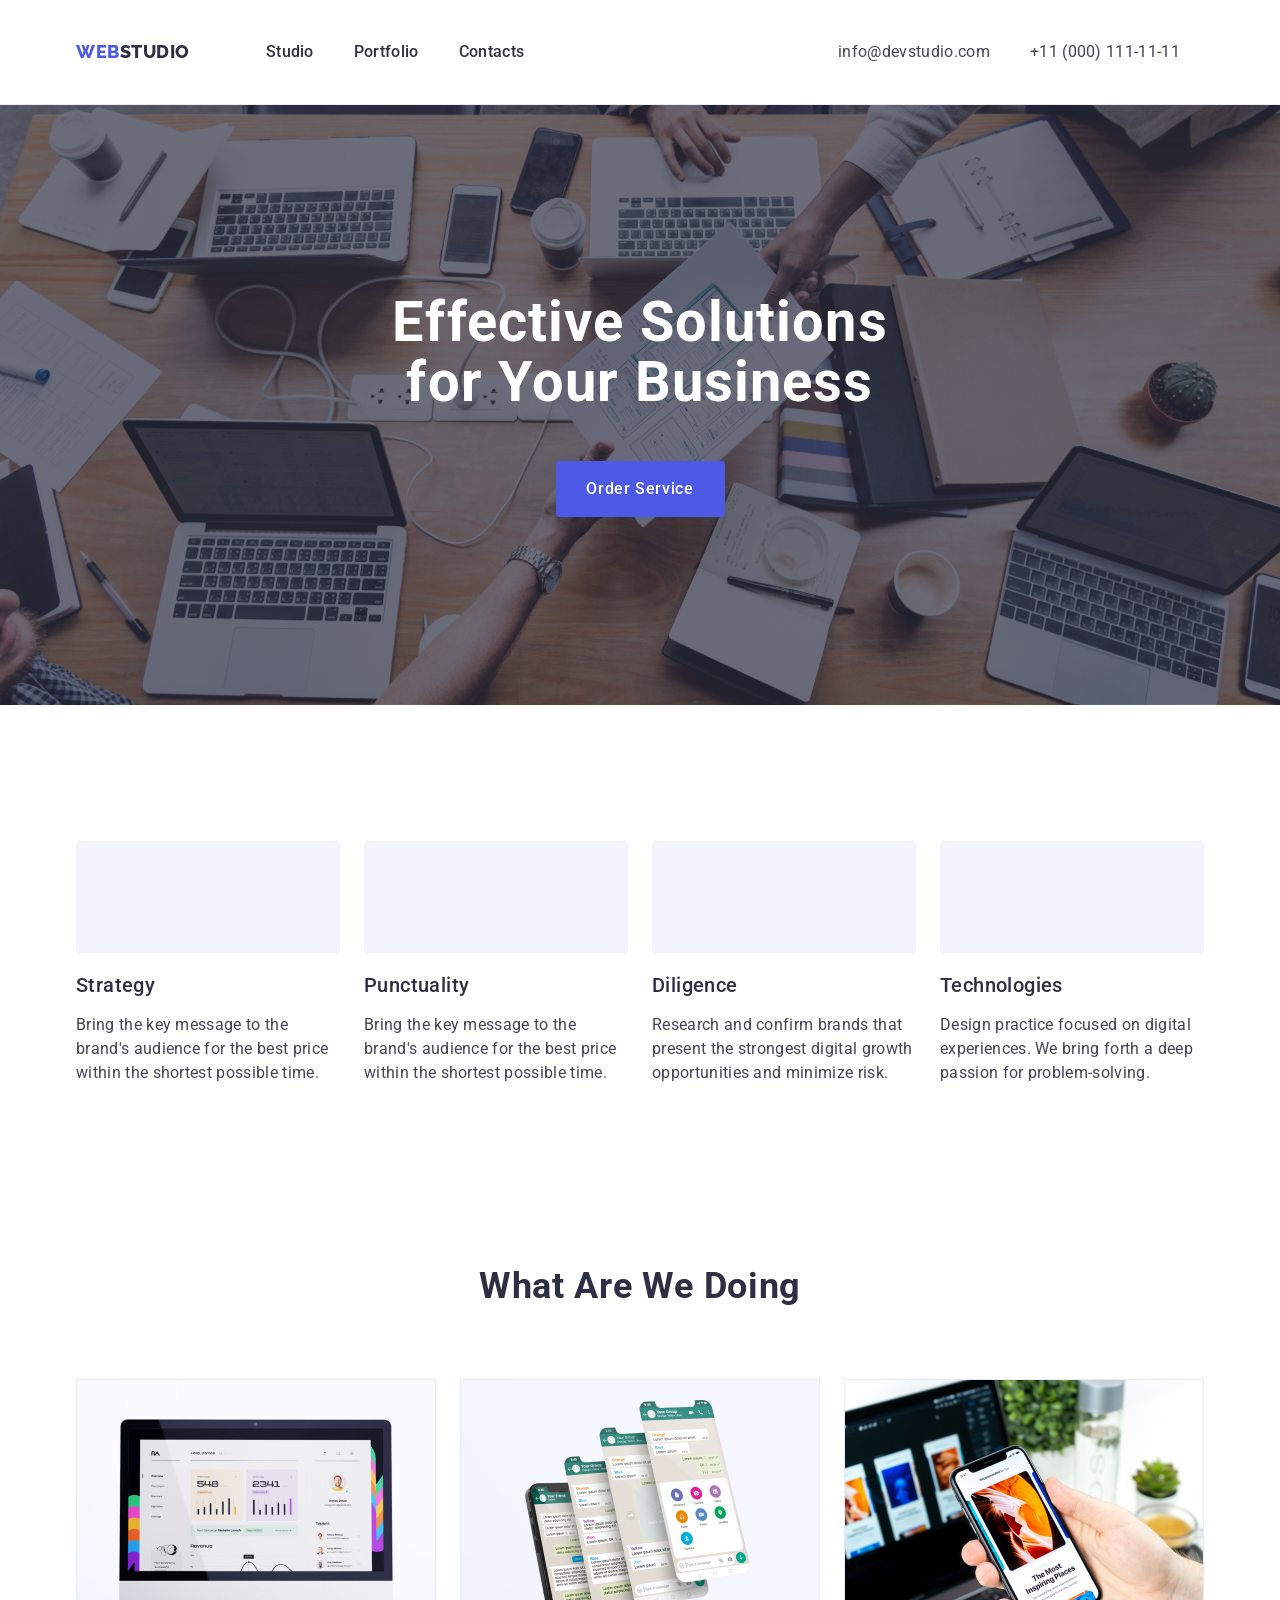
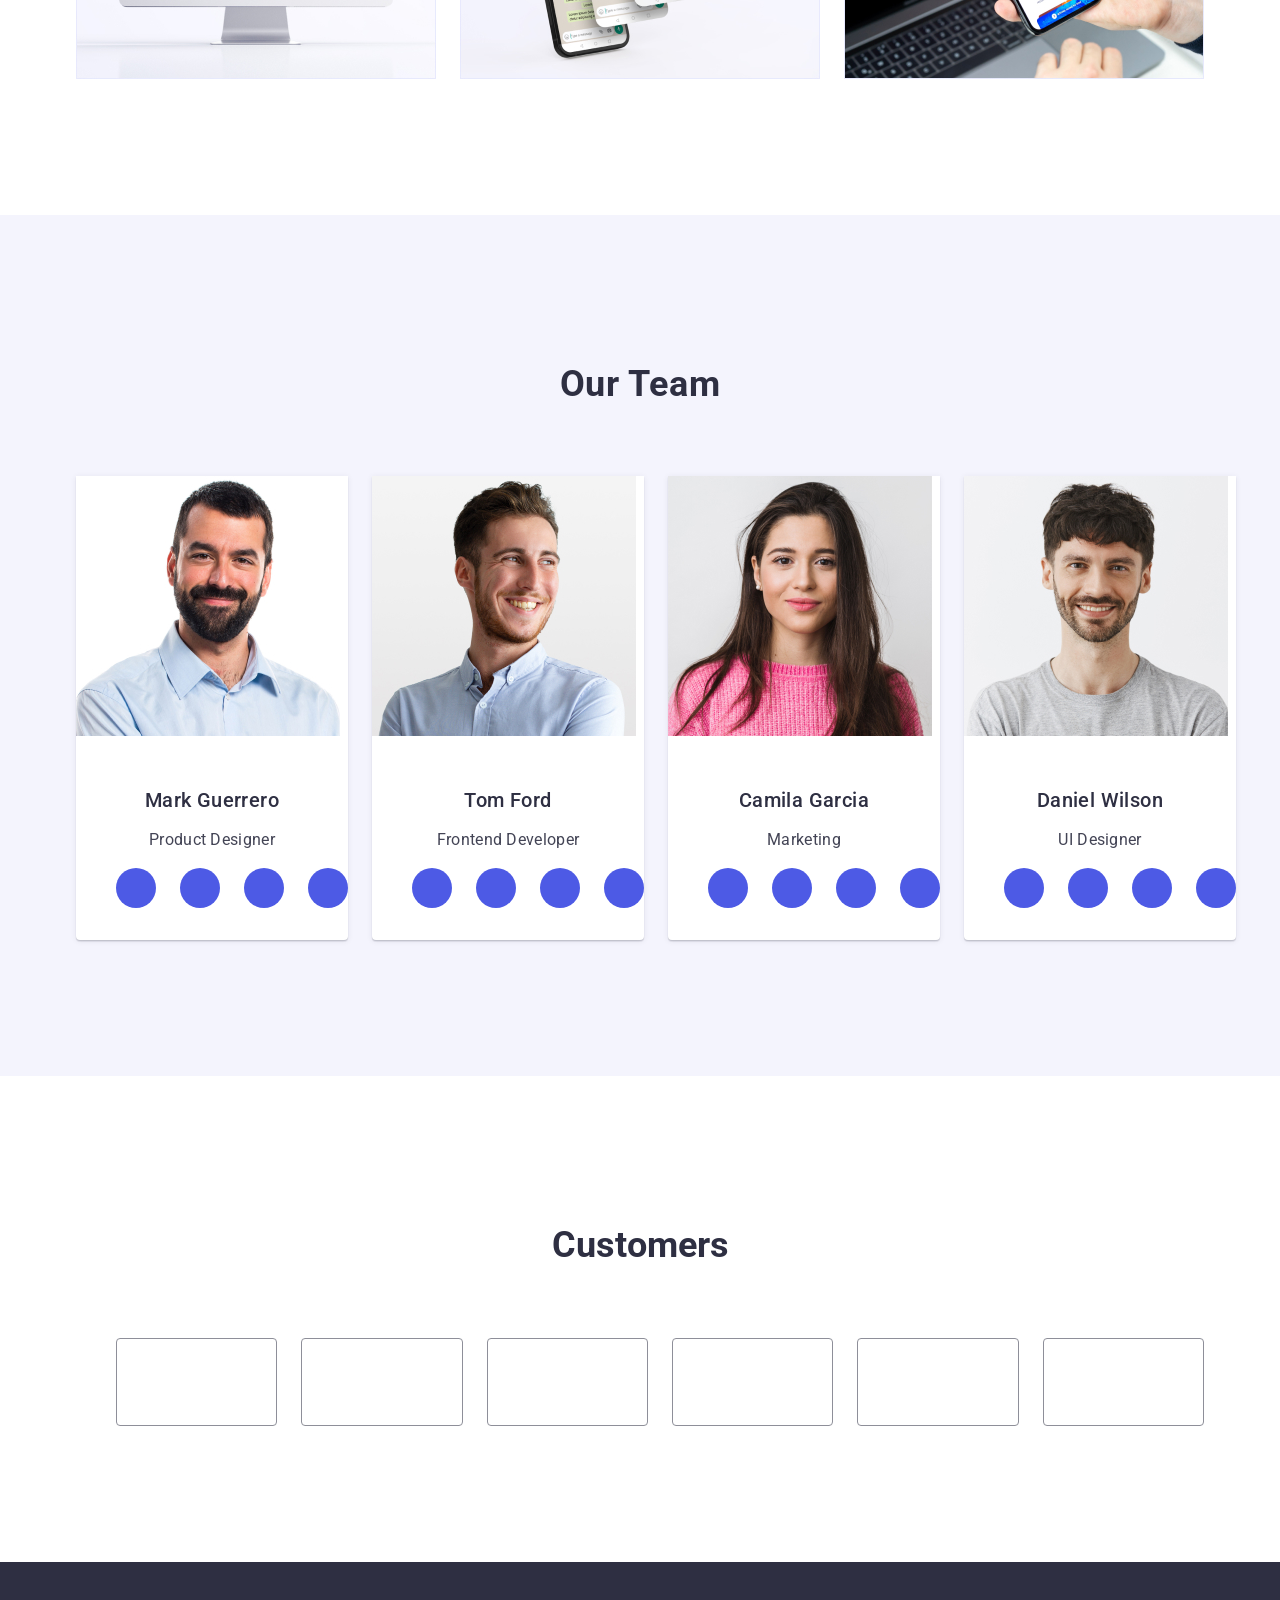
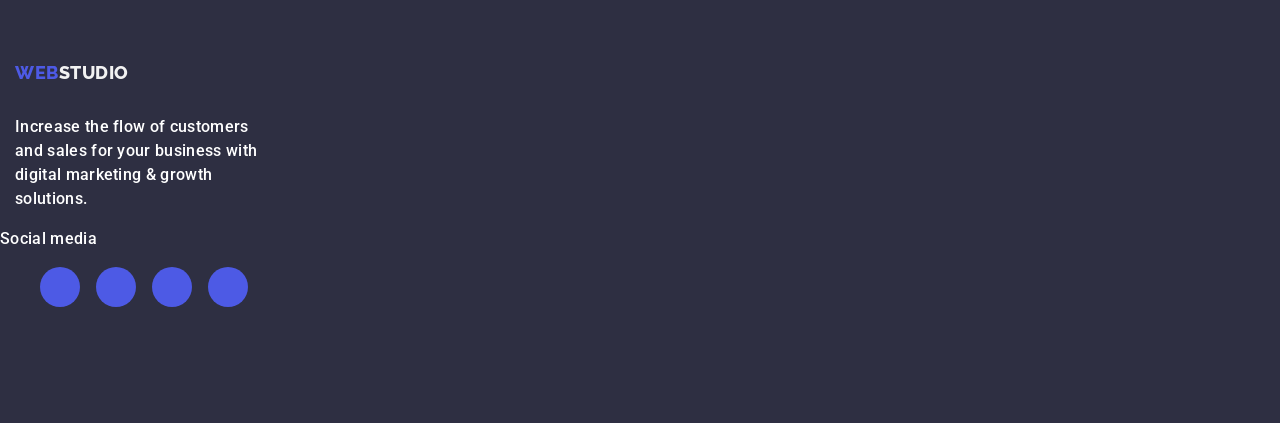
==== index.html @ 7fdd6995 "comit2" ====
<!DOCTYPE html>
<html lang="en">
  <head>
    <meta charset="UTF-8" />
    <meta name="viewport" content="width=device-width, initial-scale=1.0" />
    <link
      rel="stylesheet"
      href="https://cdnjs.cloudflare.com/ajax/libs/modern-normalize/2.0.0/modern-normalize.min.css"
      integrity="sha512-4xo8blKMVCiXpTaLzQSLSw3KFOVPWhm/TRtuPVc4WG6kUgjH6J03IBuG7JZPkcWMxJ5huwaBpOpnwYElP/m6wg=="
      crossorigin="anonymous"
      referrerpolicy="no-referrer"
    />
    <link rel="preconnect" href="https://fonts.googleapis.com" />
    <link rel="preconnect" href="https://fonts.gstatic.com" crossorigin />
    <link
      href="https://fonts.googleapis.com/css2?family=Raleway:wght@700&family=Roboto:wght@400;500;700;900&display=swap"
      rel="stylesheet"
    />
    <link rel="stylesheet" href="./css/styles.css" />
    <title>Studio</title>
  </head>
  <body>
    <header class="main-header">
      <div class="div-class container">
        <nav class="nav-nav">
          <a href="./index.html" class="logo link"
            >Web<span class="logo-span">Studio</span></a
          >
          <ul class="nav-bar list">
            <li><a href="./index.html" class="tab-bar link">Studio</a></li>
            <li>
              <a href="./portfolio.html" class="tab-bar link">Portfolio</a>
            </li>
            <li><a href="" class="tab-bar link">Contacts</a></li>
          </ul>
        </nav>
        <address class="address-bar">
          <ul class="list list-class">
            <li>
              <a href="mailto:info@devstudio.com" class="address-elm link"
                >info@devstudio.com</a
              >
            </li>
            <li>
              <a href="tel:+110001111111" class="address-elm link">
                +11 (000) 111-11-11</a
              >
            </li>
          </ul>
        </address>
      </div>
    </header>
    <main>
      <!-- Section-1 -->

      <section class="hero-section styling">
        <div class="container">
          <h1 class="hero-title">Effective Solutions for Your Business</h1>
          <button type="button" class="hero-button">Order Service</button>
        </div>
      </section>

      <!-- Section-2 -->

      <section class="how-to-do-it">
        <div class="container">
          <h2 class="visually-hidden">How we do it</h2>
          <ul class="list best-list">
            <li class="the-hop">
              <div class="icons">
                <svg width="64" height="64">
                  <use hrf="./images/icons.svg#antennalogo"></use>
                </svg>
              </div>
              <h3 class="joker joker-plus">Strategy</h3>
              <p class="the-joker">
                Bring the key message to the brand's audience for the best price
                within the shortest possible time.
              </p>
            </li>
            <li class="the-hop">
              <div class="icons">
                <svg width="64" height="64">
                  <use hrf="./images/icons.svg#clocklogo"></use>
                </svg>
              </div>
              <h3 class="joker joker-plus">Punctuality</h3>
              <p class="the-joker">
                Bring the key message to the brand's audience for the best price
                within the shortest possible time.
              </p>
            </li>
            <li class="the-hop">
              <div class="icons">
                <svg width="64" height="64">
                  <use hrf="./images/icons.svg#diagramlogo"></use>
                </svg>
              </div>
              <h3 class="joker joker-plus">Diligence</h3>
              <p class="the-joker">
                Research and confirm brands that present the strongest digital
                growth opportunities and minimize risk.
              </p>
            </li>
            <li class="the-hop">
              <div class="icons">
                <svg width="64" height="64">
                  <use hrf="./images/icons.svg#astronautlogo"></use>
                </svg>
              </div>
              <h3 class="joker joker-plus">Technologies</h3>
              <p class="the-joker">
                Design practice focused on digital experiences. We bring forth a
                deep passion for problem-solving.
              </p>
            </li>
          </ul>
        </div>
      </section>

      <!-- Section-3 -->

      <section class="what-we-do">
        <div class="container">
          <h2 class="team-and-job">What are we doing</h2>
          <ul class="list what-we-do-list">
            <li class="examples">
              <img src="./images/img1.jpg" alt="photo-desktop" width="360" />
            </li>
            <li class="examples">
              <img src="./images/img2.jpg" alt="phone-screens" width="360" />
            </li>
            <li class="examples">
              <img src="./images/img3.jpg" alt="lapton-and-phone" width="360" />
            </li>
          </ul>
        </div>
      </section>

      <!-- Section-4 -->

      <section class="our-team">
        <div class="container">
          <h2 class="team-and-job">Our Team</h2>
          <ul class="list our-team-list">
            <li class="employ-list">
              <img src="./images/photo1.jpg" alt="photo-employ" width="264" />
              <div class="about-employ">
                <h3 class="joker">Mark Guerrero</h3>
                <p class="the-joker plus">Product Designer</p>
                <ul class="media-employ">
                  <li class="list-team-svg">
                    <a class="link-media" href="">
                      <svg class="svg-media" width="16" height="16">
                        <use hrf="./images/icons.svg#logoinstagram"></use>
                      </svg>
                    </a>
                  </li>
                  <li class="list-team-svg">
                    <a class="link-media" href="">
                      <svg class="svg-media" width="16" height="16">
                        <use hrf="./images/icons.svg#logotwitter"></use>
                      </svg>
                    </a>
                  </li>
                  <li class="list-team-svg">
                    <a class="link-media" href="">
                      <svg class="svg-media" width="16" height="16">
                        <use hrf="./images/icons.svg#logofacebook"></use>
                      </svg>
                    </a>
                  </li>
                  <li class="list-team-svg">
                    <a class="link-media" href="">
                      <svg class="svg-media" width="16" height="16">
                        <use hrf="./images/icons.svg#logolinkedin"></use>
                      </svg>
                    </a>
                  </li>
                </ul>
              </div>
            </li>
            <li class="employ-list">
              <img src="./images/photo2.jpg" alt="" />
              <div class="about-employ">
                <h3 class="joker">Tom Ford</h3>
                <p class="the-joker plus">Frontend Developer</p>
                <ul class="media-employ">
                  <li class="list-team-svg">
                    <a class="link-media" href="">
                      <svg width="16px" height="16px">
                        <use hrf="./images/icons.svg#logoinstagram"></use>
                      </svg>
                    </a>
                  </li>
                  <li class="list-team-svg">
                    <a class="link-media" href="">
                      <svg width="16px" height="16px">
                        <use hrf="./images/icons.svg#logotwitter"></use>
                      </svg>
                    </a>
                  </li>
                  <li class="list-team-svg">
                    <a class="link-media" href="">
                      <svg width="16px" height="16px">
                        <use hrf="./images/icons.svg#logofacebook"></use>
                      </svg>
                    </a>
                  </li>
                  <li class="list-team-svg">
                    <a class="link-media" href="">
                      <svg width="16px" height="16px">
                        <use hrf="./images/icons.svg#logolinkedin"></use>
                      </svg>
                    </a>
                  </li>
                </ul>
              </div>
            </li>
            <li class="employ-list">
              <img src="./images/photo3.jpg" alt="" />
              <div class="about-employ">
                <h3 class="joker">Camila Garcia</h3>
                <p class="the-joker plus">Marketing</p>
                <ul class="media-employ">
                  <li class="list-team-svg">
                    <a class="link-media" href="">
                      <svg width="16px" height="16px">
                        <use hrf="./images/icons.svg#logoinstagram"></use>
                      </svg>
                    </a>
                  </li>
                  <li class="list-team-svg">
                    <a class="link-media" href="">
                      <svg width="16px" height="16px">
                        <use hrf="./images/icons.svg#logotwitter"></use>
                      </svg>
                    </a>
                  </li>
                  <li class="list-team-svg">
                    <a class="link-media" href="">
                      <svg width="16px" height="16px">
                        <use hrf="./images/icons.svg#logofacebook"></use>
                      </svg>
                    </a>
                  </li>
                  <li class="list-team-svg">
                    <a class="link-media" href="">
                      <svg width="16px" height="16px">
                        <use hrf="./images/icons.svg#logolinkedin"></use>
                      </svg>
                    </a>
                  </li>
                </ul>
              </div>
            </li>
            <li class="employ-list">
              <img src="./images/photo4.jpg" alt="" />
              <div class="about-employ">
                <h3 class="joker">Daniel Wilson</h3>
                <p class="the-joker plus">UI Designer</p>
                <ul class="media-employ">
                  <li class="list-team-svg">
                    <a class="link-media" href="">
                      <svg width="16px" height="16px">
                        <use hrf="./images/icons.svg#logoinstagram"></use>
                      </svg>
                    </a>
                  </li>
                  <li class="list-team-svg">
                    <a class="link-media" href="">
                      <svg width="16px" height="16px">
                        <use hrf="./images/icons.svg#logotwitter"></use>
                      </svg>
                    </a>
                  </li>
                  <li class="list-team-svg">
                    <a class="link-media" href="">
                      <svg width="16px" height="16px">
                        <use hrf="./images/icons.svg#logofacebook"></use>
                      </svg>
                    </a>
                  </li>
                  <li class="list-team-svg">
                    <a class="link-media" href="">
                      <svg width="16px" height="16px">
                        <use hrf="./images/icons.svg#logolinkedin"></use>
                      </svg>
                    </a>
                  </li>
                </ul>
              </div>
            </li>
          </ul>
        </div>
      </section>
    </main>

    <!-- Section-5 -->

    <section class="customers">
      <div class="container custom-divv">
        <h2 class="customers-title">Customers</h2>
        <ul class="list-of-media-channels">
          <li class="list-of-six">
            <a class="the-six-elm" href="">
              <svg class="svg-of-the-six" width="104" height="56">
                <use hrf="./images/icons.svg#logocompany1"></use>
              </svg>
            </a>
          </li>
          <li class="list-of-six">
            <a class="the-six-elm" href="">
              <svg class="svg-of-the-six" width="104" height="56">
                <use hrf="./images/icons.svg#logocompany2"></use>
              </svg>
            </a>
          </li>
          <li class="list-of-six">
            <a class="the-six-elm" href="">
              <svg class="svg-of-the-six" width="104" height="56">
                <use hrf="./images/icons.svg#logocompany3"></use>
              </svg>
            </a>
          </li>
          <li class="list-of-six">
            <a class="the-six-elm" href="">
              <svg class="svg-of-the-six" width="104" height="56">
                <use hrf="./images/icons.svg#grouplogo"></use>
              </svg>
            </a>
          </li>
          <li class="list-of-six">
            <a class="the-six-elm" href="">
              <svg class="svg-of-the-six" width="104" height="56">
                <use hrf="./images/icons.svg#logocompany5"></use>
              </svg>
            </a>
          </li>
          <li class="list-of-six">
            <a class="the-six-elm" href="">
              <svg class="svg-of-the-six" width="104" height="56">
                <use hrf="./images/icons.svg#logocompany6"></use>
              </svg>
            </a>
          </li>
        </ul>
      </div>
    </section>
    <!-- Footer -->

    <footer class="big-toe">
      <div class="footer-div">
        <div class="container second-footer-class">
          <a href="./index.html" class="logo link loggos-f"
            >Web<span class="span-logo">Studio</span></a
          >
          <p class="p-footer">
            Increase the flow of customers and sales for your business with
            digital marketing & growth solutions.
          </p>
        </div>
        <div>
          <p class="p-footer">Social media</p>
          <ul class="list-of-media-footer">
            <li class="list-of-four">
              <a class="the-four-elm" href="">
                <svg class="svg-of-the-four" width="24" weight="24">
                  <use hrf="./images/icons.svg#logoinstagram"></use>
                </svg>
              </a>
            </li>
            <li class="list-of-four">
              <a class="the-four-elm" href="">
                <svg class="svg-of-the-four" width="24" weight="24">
                  <use hrf="./images/icons.svg#logotwitter"></use>
                </svg>
              </a>
            </li>
            <li class="list-of-four">
              <a class="the-four-elm" href="">
                <svg class="svg-of-the-four" width="24" weight="24">
                  <use hrf="./images/icons.svg#logofacebook"></use>
                </svg>
              </a>
            </li>
            <li class="list-of-four">
              <a class="the-four-elm" href="">
                <svg class="svg-of-the-four" width="24" weight="24">
                  <use hrf="./images/icons.svg#logolinkedin"></use>
                </svg>
              </a>
            </li>
          </ul>
        </div>
      </div>
    </footer>
  </body>
</html>
---- css/styles.css ----
/* Header */

.main-header {
  border-bottom: 1px solid #e7e9fc;
  box-shadow: 0px 2px 1px rgba(46, 47, 66, 0.08),
    0px 1px 1px rgba(46, 47, 66, 0.16), 0px 1px 6px rgba(46, 47, 66, 0.08);
}
.div-class {
  display: flex;
  justify-content: space-between;
}
.container {
  width: 1158px;
  margin: 0 auto;
  padding: 0 15px;
}
.nav-nav {
  display: flex;
  align-items: center;
}

.logo {
  font-family: "raleway", sans-serif;
  font-weight: 800;
  font-size: 18px;
  line-height: 1.17;
  letter-spacing: 0.03em;
  text-transform: uppercase;
  color: #4d5ae5;
  margin-right: 76px;
}
.link {
  text-decoration: none;
}
/* .loggos {
  margin-right: 76px;
} */
.link:hover,
.link:focus {
  color: #404bbf;
}
.logo-span {
  color: #2e2f42;
}
.list {
  list-style: none;
  padding: 0;
}
.nav-bar {
  list-style: none;
  display: flex;
  gap: 40px;
}
.tab-bar {
  font-weight: 500;
  font-size: 16px;
  line-height: 1.5;
  letter-spacing: 0.02em;
  color: #2e2f42;
  padding: 24px 0;
}
.address-bar {
  font-style: normal;
  list-style-type: none;
  display: flex;
  align-items: center;
  gap: 40;
}
.list-class {
  display: flex;
  gap: 40px;
  padding: 24px;
}
.address-elm {
  font-weight: 400;
  font-size: 16px;
  line-height: 1.5;
  letter-spacing: 0.02em;
  color: #434455;
  text-decoration: none;
}

/* Body */

body {
  font-family: "Roboto", sans-serif;
  color: #434455;
}

/* Section-1 ( Hero section ) */

.hero-section {
  padding: 188px 0;
}
.styling {
  background-image: linear-gradient(
      rgba(46, 47, 66, 0.7),
      rgba(46, 47, 66, 0.7)
    ),
    url(../images/people-office.jpg);
  max-width: 1440px;
  background-repeat: no-repeat;
  background-position: center;
  background-size: cover;
}
.hero-title {
  margin: 0 auto;
  font-size: 56px;
  line-height: 1.07;
  text-align: center;
  letter-spacing: 0.02em;
  color: #ffffff;
  max-width: 496px;
}
.hero-button {
  margin: 0 auto;
  background-color: #4d5ae5;
  font-family: "Roboto", sans-serif;
  font-weight: 500;
  font-size: 16px;
  line-height: 1.5;
  letter-spacing: 0.04em;
  color: #ffffff;
  cursor: pointer;
  display: block;
  min-width: 169px;
  height: 56px;
  border: none;
  background-color: #4d5ae5;
  border-radius: 4px;
  cursor: pointer;
  margin-top: 48px;
}
.hero-button:hover,
.hero-button:focus {
  color: #404bbf;
}

/* Section-2 ( How we do it ) */

.how-to-do-it {
  padding: 120px 0;
}

.visually-hidden {
  position: absolute;
  width: 1px;
  height: 1px;
  margin: -1px;
  border: 0;
  padding: 0;
  white-space: nowrap;
  clip-path: inset(100%);
  clip: rect(0 0 0 0);
  overflow: hidden;
}
.best-list {
  display: flex;
  gap: 24px;
}
.the-hop {
  width: 100%;
  min-width: 264px;
}
.icons {
  display: flex;
  align-items: center;
  justify-content: center;
  height: 112px;
  background-color: #f4f4fd;
  border-radius: 4px;
  margin-bottom: 8px;
}
/* .list-svg {
  width: 64px;
  height: 64px;
} */
.joker {
  font-weight: 500;
  font-size: 20px;
  line-height: 1.2;
  letter-spacing: 0.02em;
  color: #2e2f42;
  margin-bottom: 8px;
  background-color: #ffffffff;
  text-align: center;
  margin-bottom: 8px;
}
.joker-plus {
  width: calc((100% - 72px) / 4);
}
.the-joker {
  font-size: 16px;
  line-height: 1.5;
  letter-spacing: 0.02em;
  color: #434455;
}

/* Section-3 (What we do) */

.what-we-do {
  padding-bottom: 120px;
}
.what-we-do-list {
  display: flex;
  gap: 24px;
}
.team-and-job {
  font-size: 36px;
  line-height: 1.11;
  text-align: center;
  letter-spacing: 0.02em;
  text-transform: capitalize;
  color: #2e2f42;
  margin-bottom: 72px;
}
.examples {
  flex-basis: calc((100% - 48px) / 3);
}

/* Section-4 (Our team ) */

.our-team {
  background-color: #f4f4fd;
  padding: 120px 0;
}
.our-team-list {
  display: flex;
  gap: 24px;
}
.employ-list {
  flex-basis: calc((100% - 3 * 24px) / 4);
  border-radius: 0px 0px 4px 4px;
  background: var(--WHITE, #fff);
  box-shadow: 0px 2px 1px 0px rgba(46, 47, 66, 0.08),
    0px 1px 1px 0px rgba(46, 47, 66, 0.16),
    0px 1px 6px 0px rgba(46, 47, 66, 0.08);
}
.about-employ {
  padding: 32px 0;
}
.plus {
  text-align: center;
}
.media-employ {
  display: flex;
  gap: 24px;
  list-style: none;
  justify-content: center;
}
.list-team-svg {
  width: 40px;
  height: 40px;
}
.link-media {
  width: 100%;
  height: 100%;
  background-color: #4d5ae5;
  border-radius: 50%;
  display: flex;
  align-items: center;
  justify-content: center;
}
.link-media:hover,
.link-media:focus {
  background-color: #404bbf;
}
.svg-media {
  fill: #f4f4fd;
}

/* Section-5 */

.customers {
  padding: 120px 0;
}
.customers-title {
  font-family: "Roboto", sans-serif;
  font-size: 36px;
  line-height: 1.11;
  color: #2e2f42;
  margin-bottom: 72px;
  text-align: center;
}
.list-of-media-channels {
  display: flex;
  gap: 24px;
  list-style: none;
}
.list-of-six {
  width: calc((100% - 120px) / 6);
  height: 88px;
}
.the-six-elm {
  width: 100%;
  height: 100%;
  border: 1px solid #8e8f99;
  border-radius: 4px;
  display: flex;
  align-items: center;
  justify-content: center;
  color: #8e8f99;
}
.the-six-elm:hover,
.the-six-elm:focus {
  border-color: #404bbf;
  color: #404bbf;
}
.svg-of-the-six {
  fill: currentColor;
}
/* Footer */

.big-toe {
  background-color: #2e2f42;
  margin: 0 auto;
  padding: 100px 0;
  display: flex;
}
.footer-div {
  align-items: baseline;
}
.second-footer-class {
  margin-right: 120px;
}
.loggos-f {
  display: inline-block;
  margin-bottom: 16px;
}
.span-logo {
  color: #f4f4f4fd;
}
.p-footer {
  font-weight: 500;
  font-size: 16px;
  line-height: 1.5;
  letter-spacing: 0.02em;
  color: #ffffffff;
  margin-bottom: 16px;
  letter-spacing: 0.02em;
  max-width: 264px;
}
.list-of-media-footer {
  display: flex;
  gap: 16px;
  list-style: none;
}
.list-of-four {
  width: 40px;
  height: 40px;
}
.the-four-elm {
  width: 100%;
  height: 100%;
  background-color: #4d5ae5;
  border-radius: 50%;
  display: flex;
  align-items: center;
  justify-content: center;
}
.the-four-elm:hover,
.the-four-elm:focus {
  background-color: #31d0aa;
}
.svg-of-the-four {
  fill: #f4f4f4fd;
}
/* Portfolio */

img {
  display: block;
}
.porto-section {
  padding: 96px 0 120px 0;
}
.porto-list {
  display: flex;
  padding: 0;
  justify-content: center;
  gap: 24px;
  margin-bottom: 72px;
}
.push-me {
  font-family: "Roboto", sans-serif;
  font-weight: 500;
  font-size: 16px;
  line-height: 1.5;
  letter-spacing: 0.04em;
  color: #4d5ae5;
  background-color: #f4f4fd;
  padding: 12px 24px;
  border: 1px solid #e7e9fc;
  border-radius: 4px;
}
.push-me:hover,
.push-me:focus {
  color: #ffffffff;
  background-color: #404bbf;
  cursor: pointer;
  border: 1px solid transparent;
  box-shadow: 0px 3px 1px rgba(0, 0, 0, 0.1), 0px 2px 1px rgba(0, 0, 0, 0.08),
    0px 2px 2px rgba(0, 0, 0, 0.12);
}
.big-list {
  display: flex;
  padding: 0;
  flex-wrap: wrap;
  column-gap: 24px;
  row-gap: 48px;
}
.big-li {
  width: calc((100% - 48px) / 3);
}
.link-porto {
  display: block;
}
.link-porto:hover,
.link-porto:focus {
  box-shadow: 0px 1px 6px rgba(46, 47, 66, 0.08),
    0px 1px 1px rgba(46, 47, 66, 0.16), 0px 2px 1px rgba(46, 47, 66, 0.08);
}
.about-link {
  padding: 32px 16px;
  border: 1px solid #e7e9fc;
  border-top: 0;
  margin-bottom: 8px;
}
.photo-line {
  font-weight: 500;
  font-size: 20px;
  line-height: 1.2;
  letter-spacing: 0.02em;
  color: #2e2f42;
  margin-bottom: 8px;
}
.p-line {
  font-size: 16px;
  line-height: 1.5;
  letter-spacing: 0.02em;
  color: #434455;
}
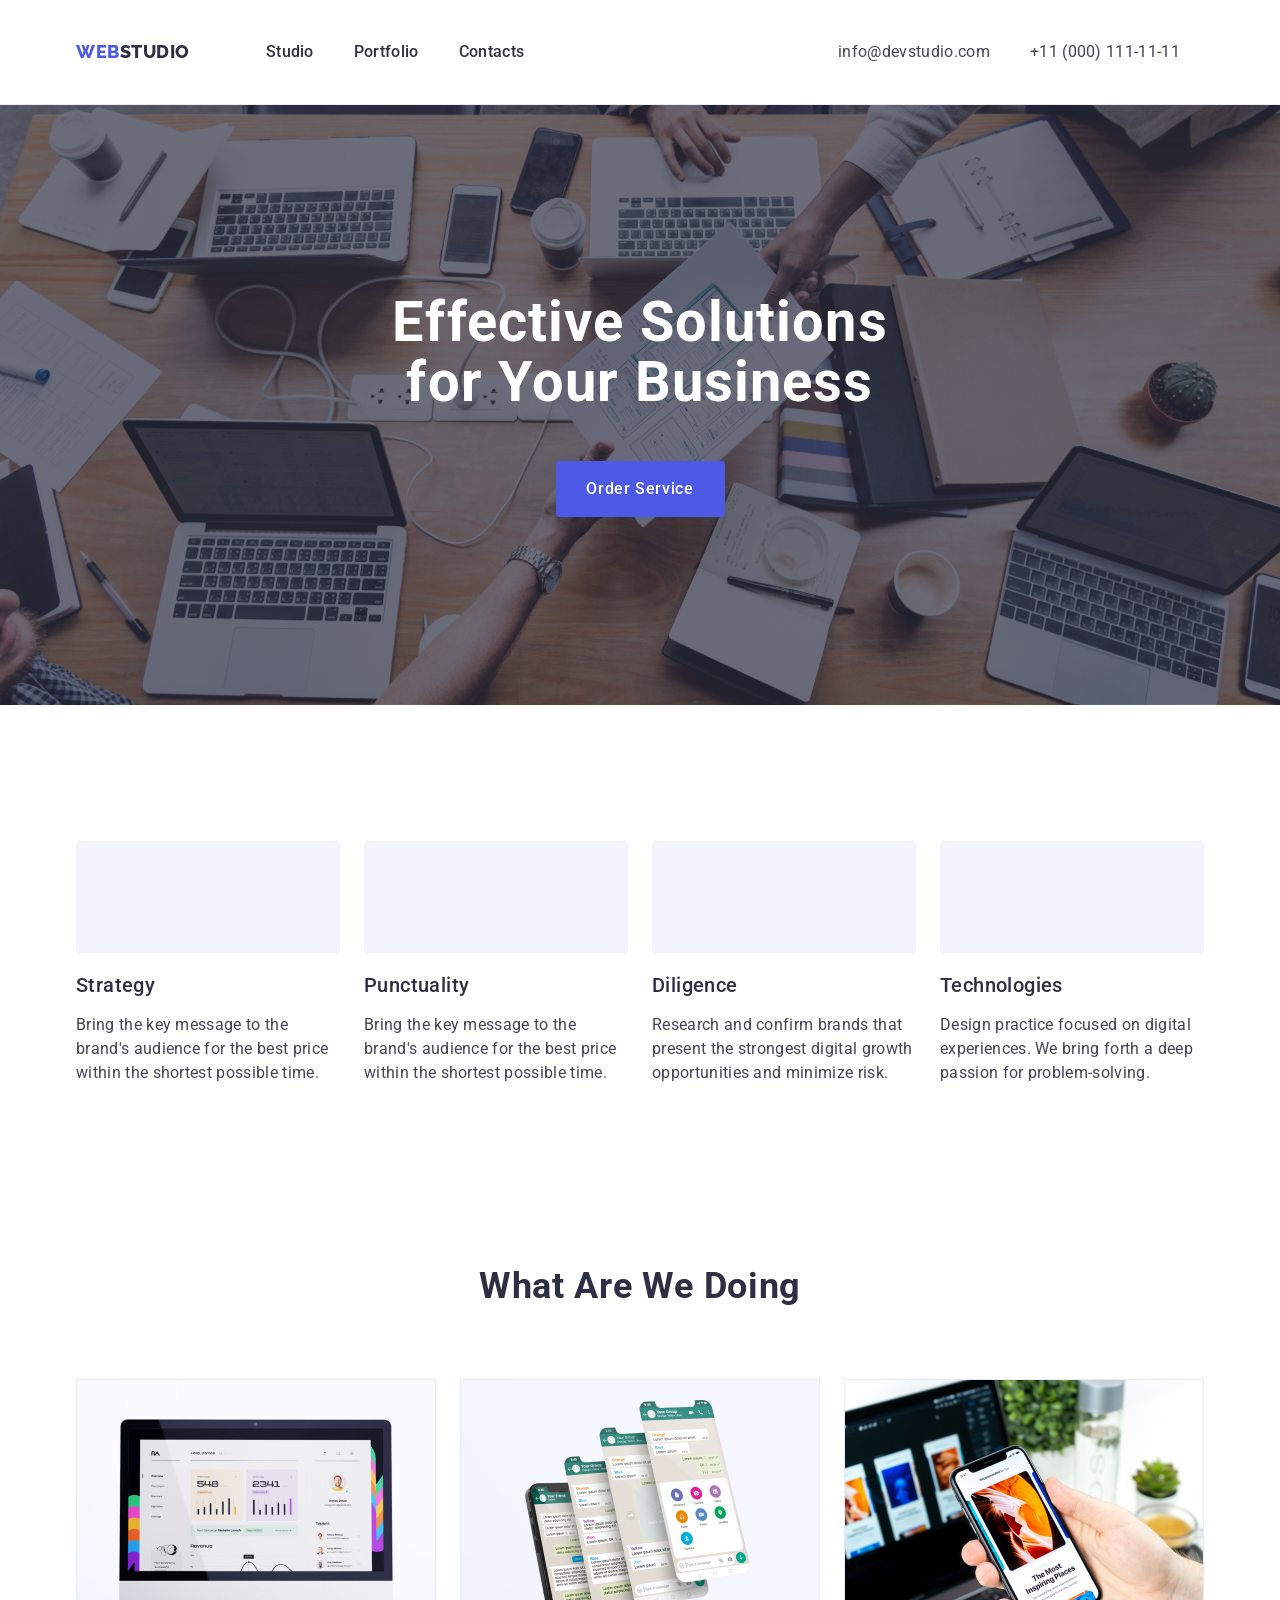
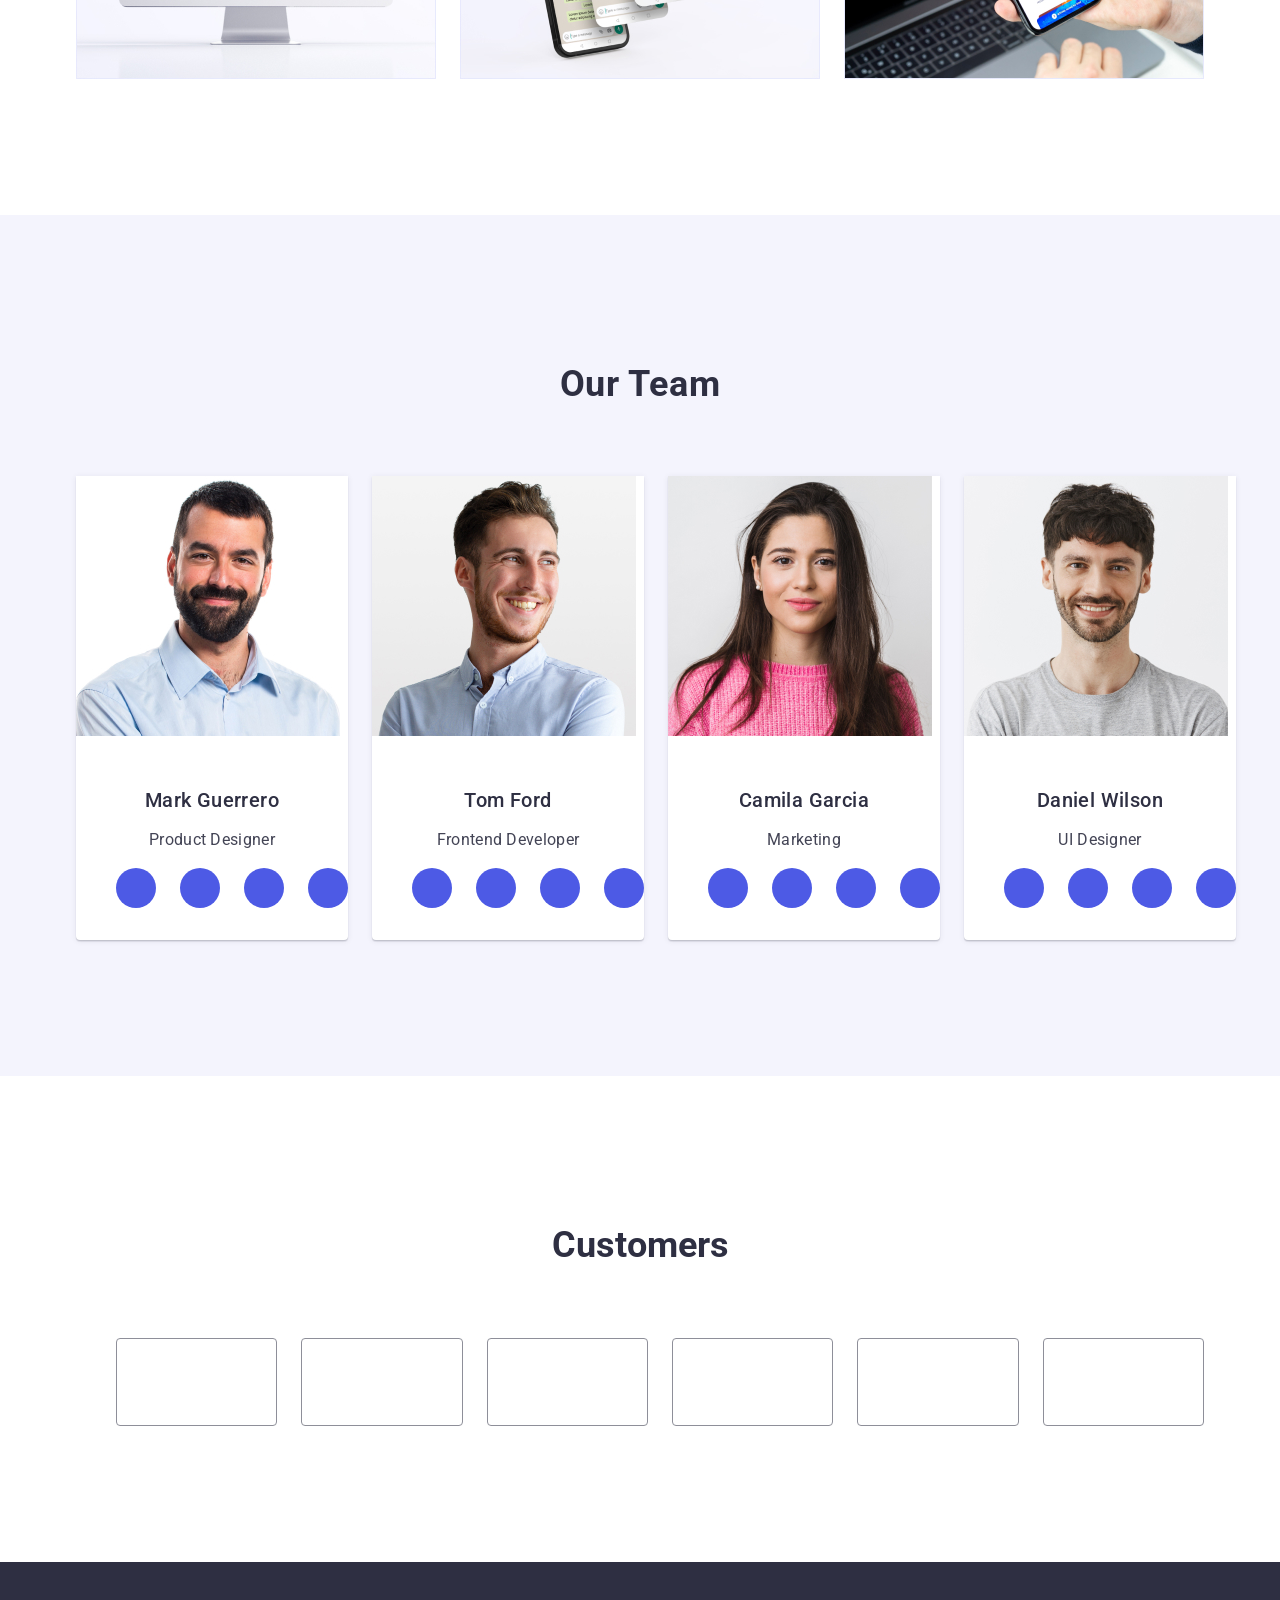
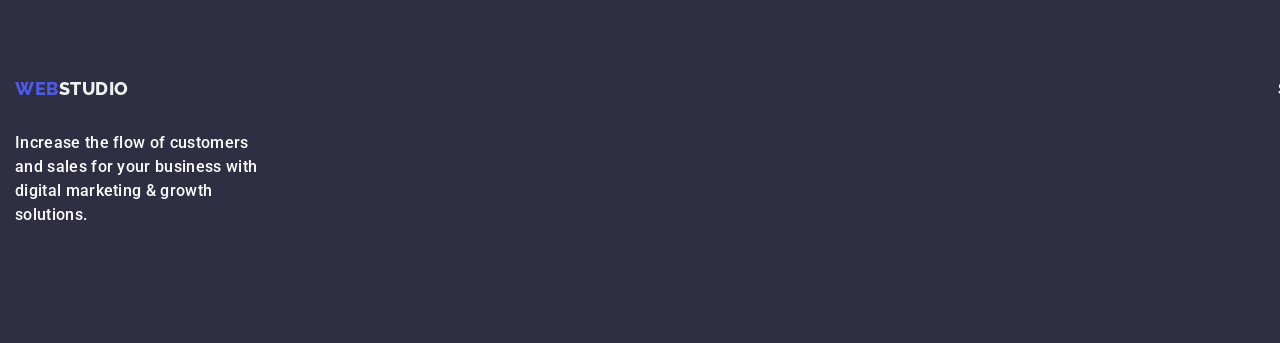
==== commit 10ddcaed: "comit3" ====
--- a/index.html
+++ b/index.html
@@ -361,32 +361,32 @@
           </p>
         </div>
         <div>
-          <p class="p-footer">Social media</p>
+          <p class="second-p-footer">Social media</p>
           <ul class="list-of-media-footer">
             <li class="list-of-four">
               <a class="the-four-elm" href="">
-                <svg class="svg-of-the-four" width="24" weight="24">
+                <svg class="svg-of-the-four" width="24" height="24">
                   <use hrf="./images/icons.svg#logoinstagram"></use>
                 </svg>
               </a>
             </li>
             <li class="list-of-four">
               <a class="the-four-elm" href="">
-                <svg class="svg-of-the-four" width="24" weight="24">
+                <svg class="svg-of-the-four" width="24" height="24">
                   <use hrf="./images/icons.svg#logotwitter"></use>
                 </svg>
               </a>
             </li>
             <li class="list-of-four">
               <a class="the-four-elm" href="">
-                <svg class="svg-of-the-four" width="24" weight="24">
+                <svg class="svg-of-the-four" width="24" height="24">
                   <use hrf="./images/icons.svg#logofacebook"></use>
                 </svg>
               </a>
             </li>
             <li class="list-of-four">
               <a class="the-four-elm" href="">
-                <svg class="svg-of-the-four" width="24" weight="24">
+                <svg class="svg-of-the-four" width="24" height="24">
                   <use hrf="./images/icons.svg#logolinkedin"></use>
                 </svg>
               </a>
--- a/css/styles.css
+++ b/css/styles.css
@@ -64,7 +64,7 @@
   list-style-type: none;
   display: flex;
   align-items: center;
-  gap: 40;
+  gap: 40px;
 }
 .list-class {
   display: flex;
@@ -319,6 +319,7 @@
 }
 .footer-div {
   align-items: baseline;
+  display: flex;
 }
 .second-footer-class {
   margin-right: 120px;
@@ -337,8 +338,15 @@
   letter-spacing: 0.02em;
   color: #ffffffff;
   margin-bottom: 16px;
-  letter-spacing: 0.02em;
   max-width: 264px;
+}
+.second-p-footer {
+  font-weight: 500;
+  font-size: 16px;
+  line-height: 1.5;
+  letter-spacing: 0.02em;
+  color: #ffffffff;
+  margin-bottom: 16px;
 }
 .list-of-media-footer {
   display: flex;
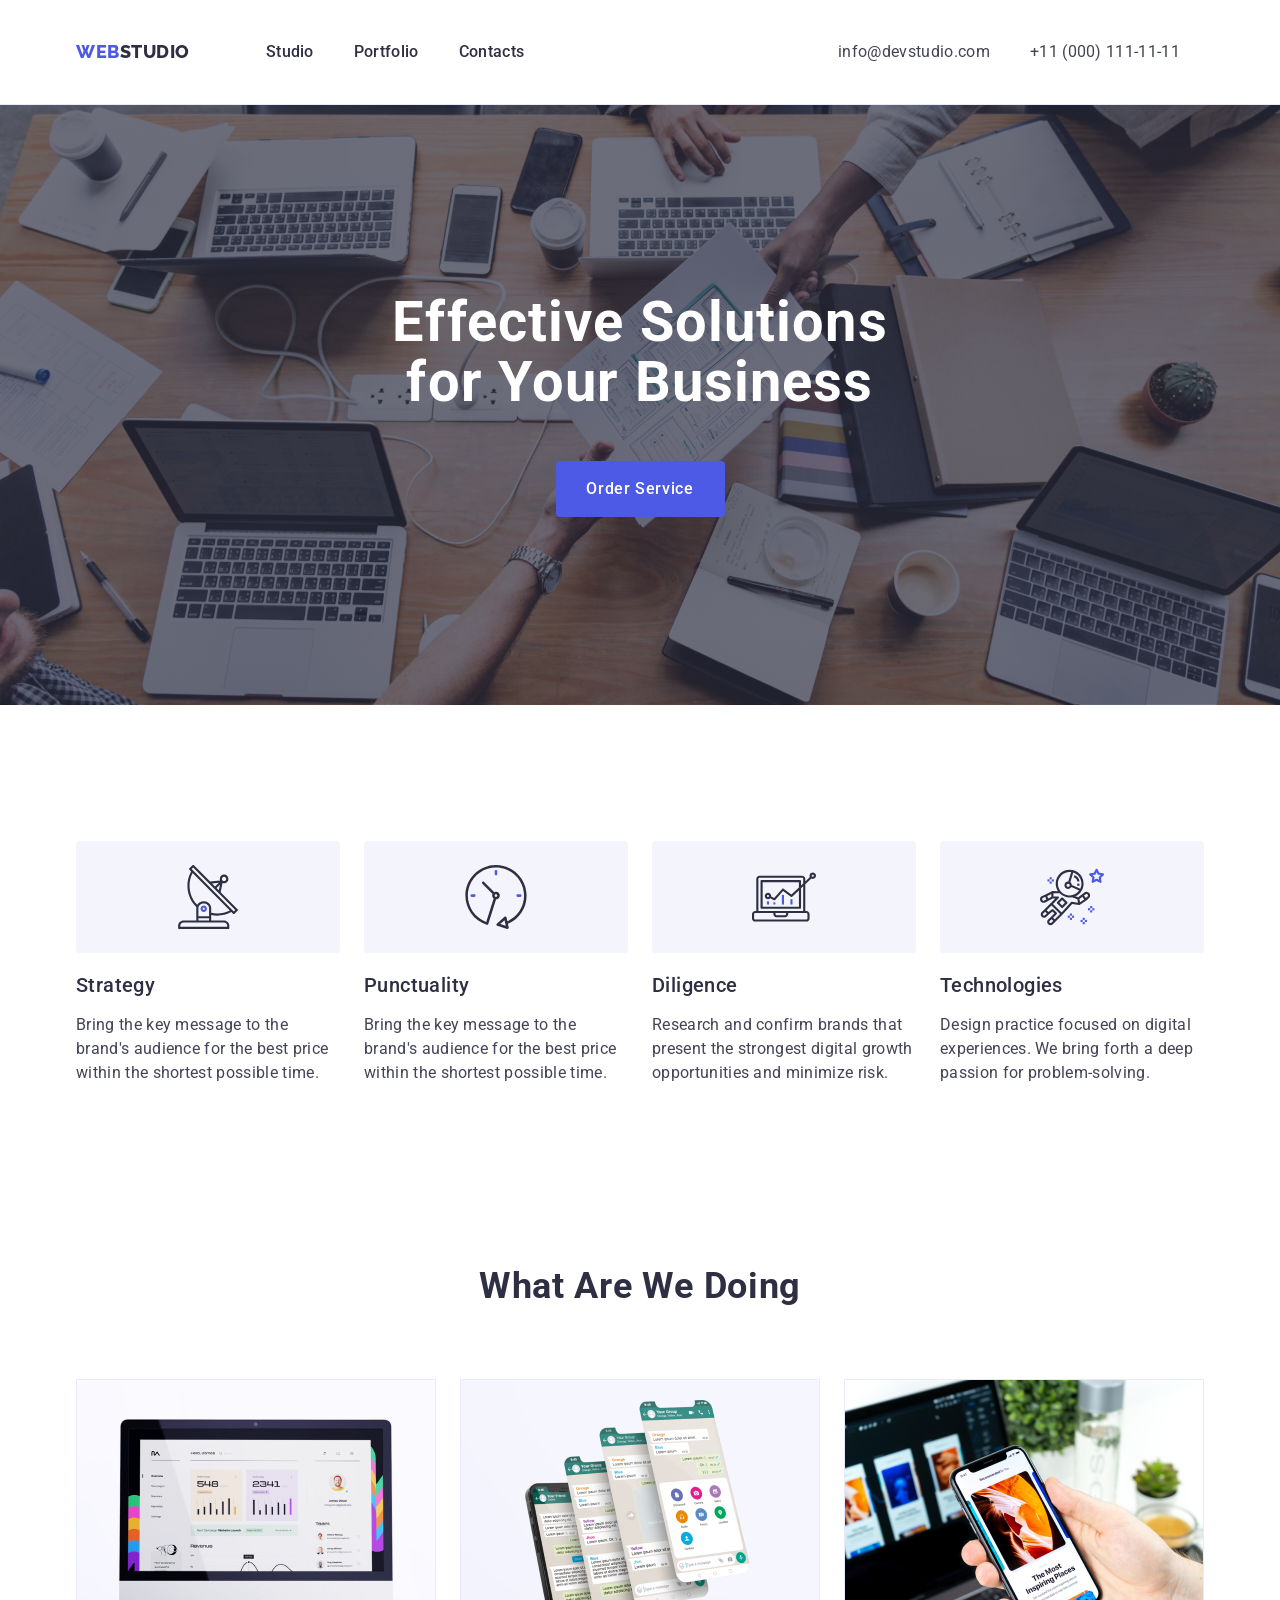
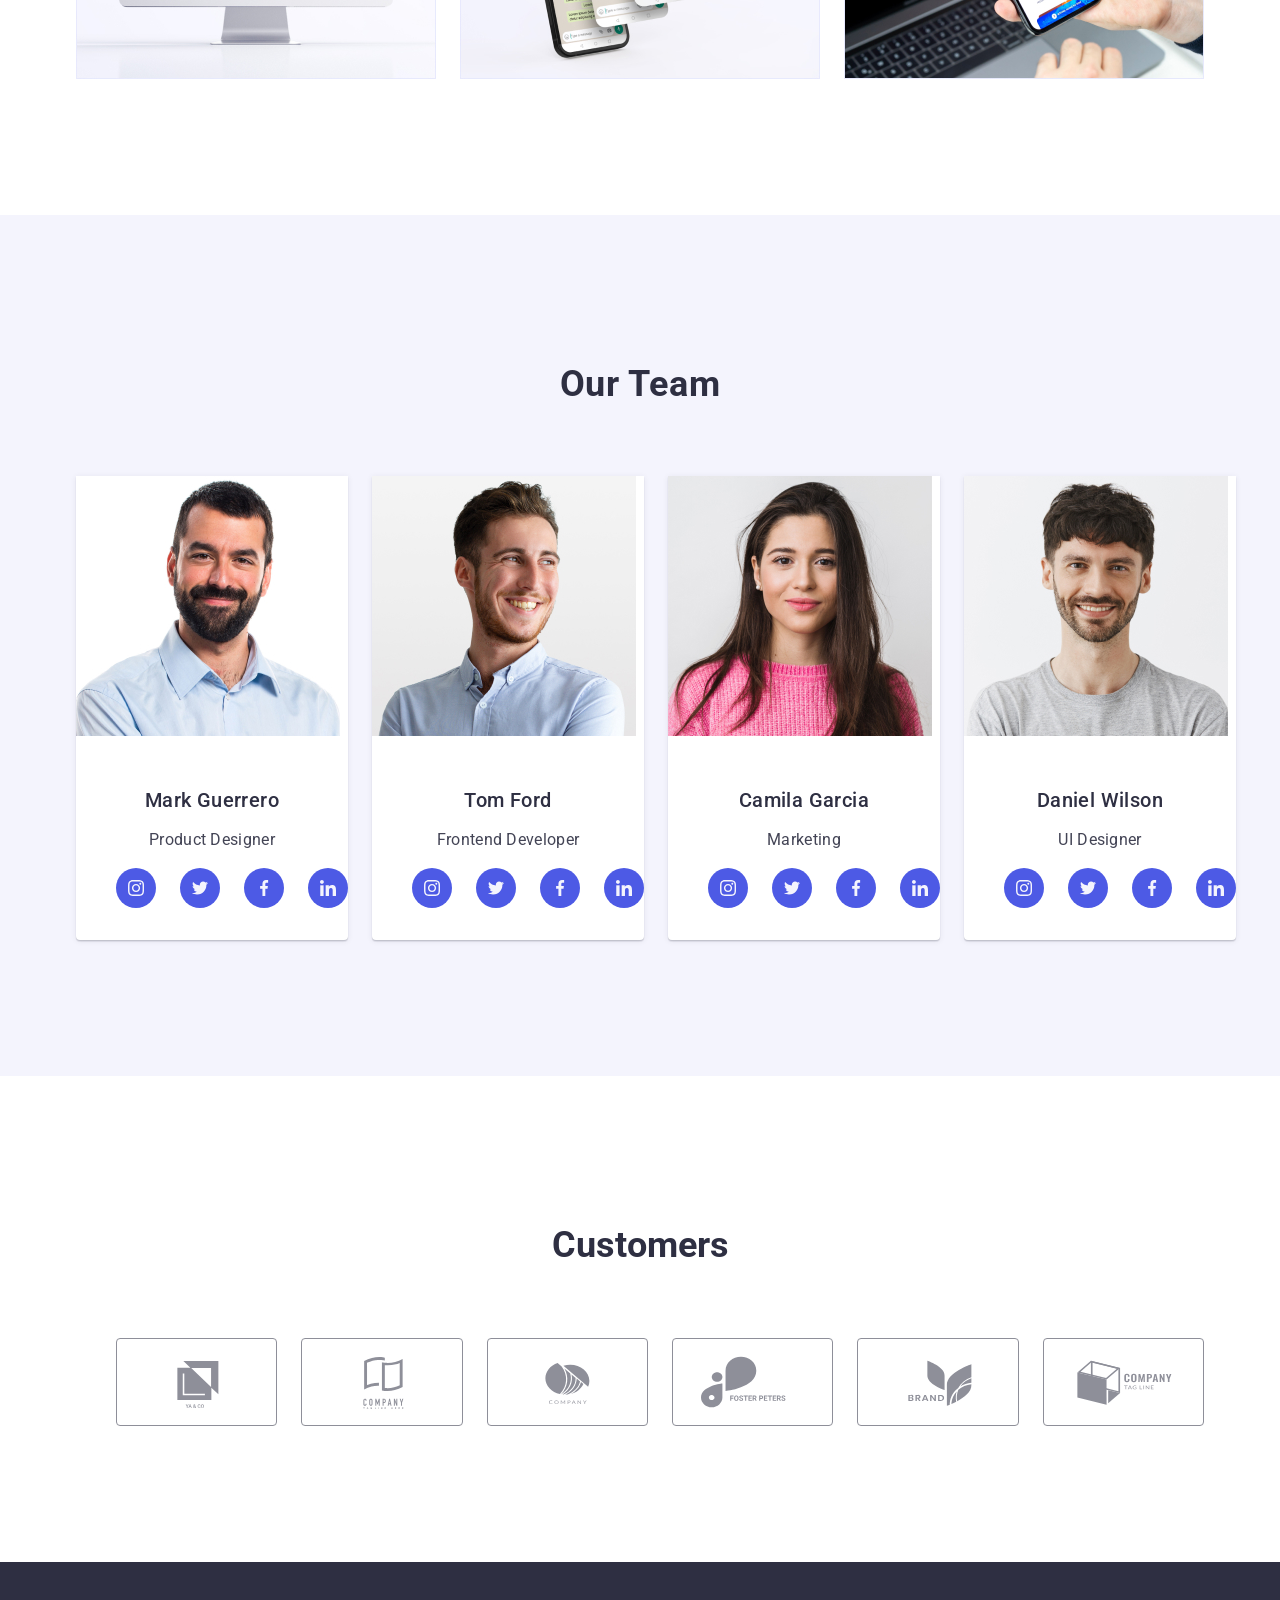
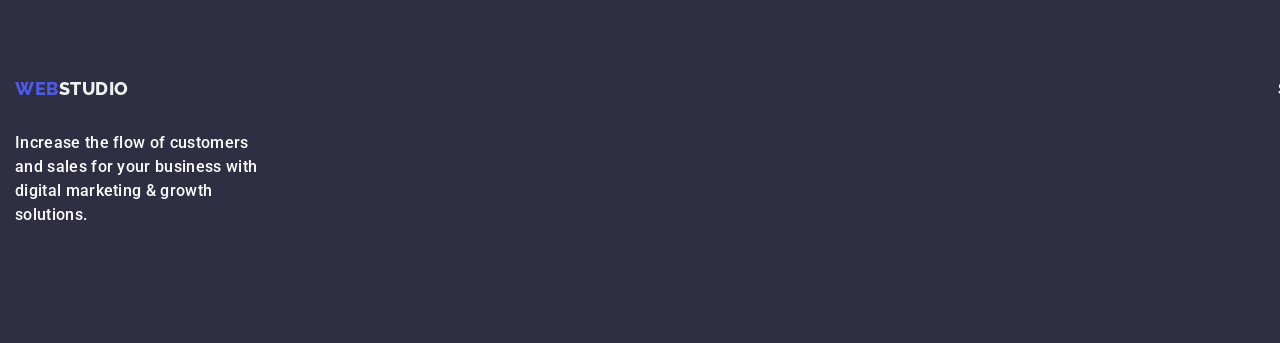
==== commit 0b60d51d: "comyt" ====
--- a/index.html
+++ b/index.html
@@ -69,7 +69,7 @@
             <li class="the-hop">
               <div class="icons">
                 <svg width="64" height="64">
-                  <use hrf="./images/icons.svg#antennalogo"></use>
+                  <use href="./images/icons.svg#antennalogo"></use>
                 </svg>
               </div>
               <h3 class="joker joker-plus">Strategy</h3>
@@ -81,7 +81,7 @@
             <li class="the-hop">
               <div class="icons">
                 <svg width="64" height="64">
-                  <use hrf="./images/icons.svg#clocklogo"></use>
+                  <use href="./images/icons.svg#clocklogo"></use>
                 </svg>
               </div>
               <h3 class="joker joker-plus">Punctuality</h3>
@@ -93,7 +93,7 @@
             <li class="the-hop">
               <div class="icons">
                 <svg width="64" height="64">
-                  <use hrf="./images/icons.svg#diagramlogo"></use>
+                  <use href="./images/icons.svg#diagramlogo"></use>
                 </svg>
               </div>
               <h3 class="joker joker-plus">Diligence</h3>
@@ -105,7 +105,7 @@
             <li class="the-hop">
               <div class="icons">
                 <svg width="64" height="64">
-                  <use hrf="./images/icons.svg#astronautlogo"></use>
+                  <use href="./images/icons.svg#astronautlogo"></use>
                 </svg>
               </div>
               <h3 class="joker joker-plus">Technologies</h3>
@@ -152,28 +152,28 @@
                   <li class="list-team-svg">
                     <a class="link-media" href="">
                       <svg class="svg-media" width="16" height="16">
-                        <use hrf="./images/icons.svg#logoinstagram"></use>
+                        <use href="./images/icons.svg#logoinstagram"></use>
                       </svg>
                     </a>
                   </li>
                   <li class="list-team-svg">
                     <a class="link-media" href="">
                       <svg class="svg-media" width="16" height="16">
-                        <use hrf="./images/icons.svg#logotwitter"></use>
+                        <use href="./images/icons.svg#logotwitter"></use>
                       </svg>
                     </a>
                   </li>
                   <li class="list-team-svg">
                     <a class="link-media" href="">
                       <svg class="svg-media" width="16" height="16">
-                        <use hrf="./images/icons.svg#logofacebook"></use>
+                        <use href="./images/icons.svg#logofacebook"></use>
                       </svg>
                     </a>
                   </li>
                   <li class="list-team-svg">
                     <a class="link-media" href="">
                       <svg class="svg-media" width="16" height="16">
-                        <use hrf="./images/icons.svg#logolinkedin"></use>
+                        <use href="./images/icons.svg#logolinkedin"></use>
                       </svg>
                     </a>
                   </li>
@@ -189,28 +189,28 @@
                   <li class="list-team-svg">
                     <a class="link-media" href="">
                       <svg width="16px" height="16px">
-                        <use hrf="./images/icons.svg#logoinstagram"></use>
-                      </svg>
-                    </a>
-                  </li>
-                  <li class="list-team-svg">
-                    <a class="link-media" href="">
-                      <svg width="16px" height="16px">
-                        <use hrf="./images/icons.svg#logotwitter"></use>
-                      </svg>
-                    </a>
-                  </li>
-                  <li class="list-team-svg">
-                    <a class="link-media" href="">
-                      <svg width="16px" height="16px">
-                        <use hrf="./images/icons.svg#logofacebook"></use>
-                      </svg>
-                    </a>
-                  </li>
-                  <li class="list-team-svg">
-                    <a class="link-media" href="">
-                      <svg width="16px" height="16px">
-                        <use hrf="./images/icons.svg#logolinkedin"></use>
+                        <use href="./images/icons.svg#logoinstagram"></use>
+                      </svg>
+                    </a>
+                  </li>
+                  <li class="list-team-svg">
+                    <a class="link-media" href="">
+                      <svg width="16px" height="16px">
+                        <use href="./images/icons.svg#logotwitter"></use>
+                      </svg>
+                    </a>
+                  </li>
+                  <li class="list-team-svg">
+                    <a class="link-media" href="">
+                      <svg width="16px" height="16px">
+                        <use href="./images/icons.svg#logofacebook"></use>
+                      </svg>
+                    </a>
+                  </li>
+                  <li class="list-team-svg">
+                    <a class="link-media" href="">
+                      <svg width="16px" height="16px">
+                        <use href="./images/icons.svg#logolinkedin"></use>
                       </svg>
                     </a>
                   </li>
@@ -226,28 +226,28 @@
                   <li class="list-team-svg">
                     <a class="link-media" href="">
                       <svg width="16px" height="16px">
-                        <use hrf="./images/icons.svg#logoinstagram"></use>
-                      </svg>
-                    </a>
-                  </li>
-                  <li class="list-team-svg">
-                    <a class="link-media" href="">
-                      <svg width="16px" height="16px">
-                        <use hrf="./images/icons.svg#logotwitter"></use>
-                      </svg>
-                    </a>
-                  </li>
-                  <li class="list-team-svg">
-                    <a class="link-media" href="">
-                      <svg width="16px" height="16px">
-                        <use hrf="./images/icons.svg#logofacebook"></use>
-                      </svg>
-                    </a>
-                  </li>
-                  <li class="list-team-svg">
-                    <a class="link-media" href="">
-                      <svg width="16px" height="16px">
-                        <use hrf="./images/icons.svg#logolinkedin"></use>
+                        <use href="./images/icons.svg#logoinstagram"></use>
+                      </svg>
+                    </a>
+                  </li>
+                  <li class="list-team-svg">
+                    <a class="link-media" href="">
+                      <svg width="16px" height="16px">
+                        <use href="./images/icons.svg#logotwitter"></use>
+                      </svg>
+                    </a>
+                  </li>
+                  <li class="list-team-svg">
+                    <a class="link-media" href="">
+                      <svg width="16px" height="16px">
+                        <use href="./images/icons.svg#logofacebook"></use>
+                      </svg>
+                    </a>
+                  </li>
+                  <li class="list-team-svg">
+                    <a class="link-media" href="">
+                      <svg width="16px" height="16px">
+                        <use href="./images/icons.svg#logolinkedin"></use>
                       </svg>
                     </a>
                   </li>
@@ -263,90 +263,91 @@
                   <li class="list-team-svg">
                     <a class="link-media" href="">
                       <svg width="16px" height="16px">
-                        <use hrf="./images/icons.svg#logoinstagram"></use>
-                      </svg>
-                    </a>
-                  </li>
-                  <li class="list-team-svg">
-                    <a class="link-media" href="">
-                      <svg width="16px" height="16px">
-                        <use hrf="./images/icons.svg#logotwitter"></use>
-                      </svg>
-                    </a>
-                  </li>
-                  <li class="list-team-svg">
-                    <a class="link-media" href="">
-                      <svg width="16px" height="16px">
-                        <use hrf="./images/icons.svg#logofacebook"></use>
-                      </svg>
-                    </a>
-                  </li>
-                  <li class="list-team-svg">
-                    <a class="link-media" href="">
-                      <svg width="16px" height="16px">
-                        <use hrf="./images/icons.svg#logolinkedin"></use>
+                        <use href="./images/icons.svg#logoinstagram"></use>
+                      </svg>
+                    </a>
+                  </li>
+                  <li class="list-team-svg">
+                    <a class="link-media" href="">
+                      <svg width="16px" height="16px">
+                        <use href="./images/icons.svg#logotwitter"></use>
+                      </svg>
+                    </a>
+                  </li>
+                  <li class="list-team-svg">
+                    <a class="link-media" href="">
+                      <svg width="16px" height="16px">
+                        <use href="./images/icons.svg#logofacebook"></use>
+                      </svg>
+                    </a>
+                  </li>
+                  <li class="list-team-svg">
+                    <a class="link-media" href="">
+                      <svg width="16px" height="16px">
+                        <use href="./images/icons.svg#logolinkedin"></use>
                       </svg>
                     </a>
                   </li>
                 </ul>
               </div>
+            </li>
+          </ul>
+        </div>
+      </section>
+
+      <!-- Section-5 -->
+
+      <section class="customers">
+        <div class="container custom-divv">
+          <h2 class="customers-title">Customers</h2>
+          <ul class="list-of-media-channels">
+            <li class="list-of-six">
+              <a class="the-six-elm" href="">
+                <svg class="svg-of-the-six" width="104" height="56">
+                  <use href="./images/icons.svg#logocompany1"></use>
+                </svg>
+              </a>
+            </li>
+            <li class="list-of-six">
+              <a class="the-six-elm" href="">
+                <svg class="svg-of-the-six" width="104" height="56">
+                  <use href="./images/icons.svg#logocompany2"></use>
+                </svg>
+              </a>
+            </li>
+            <li class="list-of-six">
+              <a class="the-six-elm" href="">
+                <svg class="svg-of-the-six" width="104" height="56">
+                  <use href="./images/icons.svg#logocompany3"></use>
+                </svg>
+              </a>
+            </li>
+            <li class="list-of-six">
+              <a class="the-six-elm" href="">
+                <svg class="svg-of-the-six" width="104" height="56">
+                  <use href="./images/icons.svg#grouplogo"></use>
+                </svg>
+              </a>
+            </li>
+            <li class="list-of-six">
+              <a class="the-six-elm" href="">
+                <svg class="svg-of-the-six" width="104" height="56">
+                  <use href="./images/icons.svg#logocompany5"></use>
+                </svg>
+              </a>
+            </li>
+            <li class="list-of-six">
+              <a class="the-six-elm" href="">
+                <svg class="svg-of-the-six" width="104" height="56">
+                  <use href="./images/icons.svg#logocompany6"></use>
+                </svg>
+              </a>
             </li>
           </ul>
         </div>
       </section>
     </main>
 
-    <!-- Section-5 -->
-
-    <section class="customers">
-      <div class="container custom-divv">
-        <h2 class="customers-title">Customers</h2>
-        <ul class="list-of-media-channels">
-          <li class="list-of-six">
-            <a class="the-six-elm" href="">
-              <svg class="svg-of-the-six" width="104" height="56">
-                <use hrf="./images/icons.svg#logocompany1"></use>
-              </svg>
-            </a>
-          </li>
-          <li class="list-of-six">
-            <a class="the-six-elm" href="">
-              <svg class="svg-of-the-six" width="104" height="56">
-                <use hrf="./images/icons.svg#logocompany2"></use>
-              </svg>
-            </a>
-          </li>
-          <li class="list-of-six">
-            <a class="the-six-elm" href="">
-              <svg class="svg-of-the-six" width="104" height="56">
-                <use hrf="./images/icons.svg#logocompany3"></use>
-              </svg>
-            </a>
-          </li>
-          <li class="list-of-six">
-            <a class="the-six-elm" href="">
-              <svg class="svg-of-the-six" width="104" height="56">
-                <use hrf="./images/icons.svg#grouplogo"></use>
-              </svg>
-            </a>
-          </li>
-          <li class="list-of-six">
-            <a class="the-six-elm" href="">
-              <svg class="svg-of-the-six" width="104" height="56">
-                <use hrf="./images/icons.svg#logocompany5"></use>
-              </svg>
-            </a>
-          </li>
-          <li class="list-of-six">
-            <a class="the-six-elm" href="">
-              <svg class="svg-of-the-six" width="104" height="56">
-                <use hrf="./images/icons.svg#logocompany6"></use>
-              </svg>
-            </a>
-          </li>
-        </ul>
-      </div>
-    </section>
     <!-- Footer -->
 
     <footer class="big-toe">
@@ -366,28 +367,28 @@
             <li class="list-of-four">
               <a class="the-four-elm" href="">
                 <svg class="svg-of-the-four" width="24" height="24">
-                  <use hrf="./images/icons.svg#logoinstagram"></use>
+                  <use href="./images/icons.svg#logoinstagram"></use>
                 </svg>
               </a>
             </li>
             <li class="list-of-four">
               <a class="the-four-elm" href="">
                 <svg class="svg-of-the-four" width="24" height="24">
-                  <use hrf="./images/icons.svg#logotwitter"></use>
+                  <use href="./images/icons.svg#logotwitter"></use>
                 </svg>
               </a>
             </li>
             <li class="list-of-four">
               <a class="the-four-elm" href="">
                 <svg class="svg-of-the-four" width="24" height="24">
-                  <use hrf="./images/icons.svg#logofacebook"></use>
+                  <use href="./images/icons.svg#logofacebook"></use>
                 </svg>
               </a>
             </li>
             <li class="list-of-four">
               <a class="the-four-elm" href="">
                 <svg class="svg-of-the-four" width="24" height="24">
-                  <use hrf="./images/icons.svg#logolinkedin"></use>
+                  <use href="./images/icons.svg#logolinkedin"></use>
                 </svg>
               </a>
             </li>
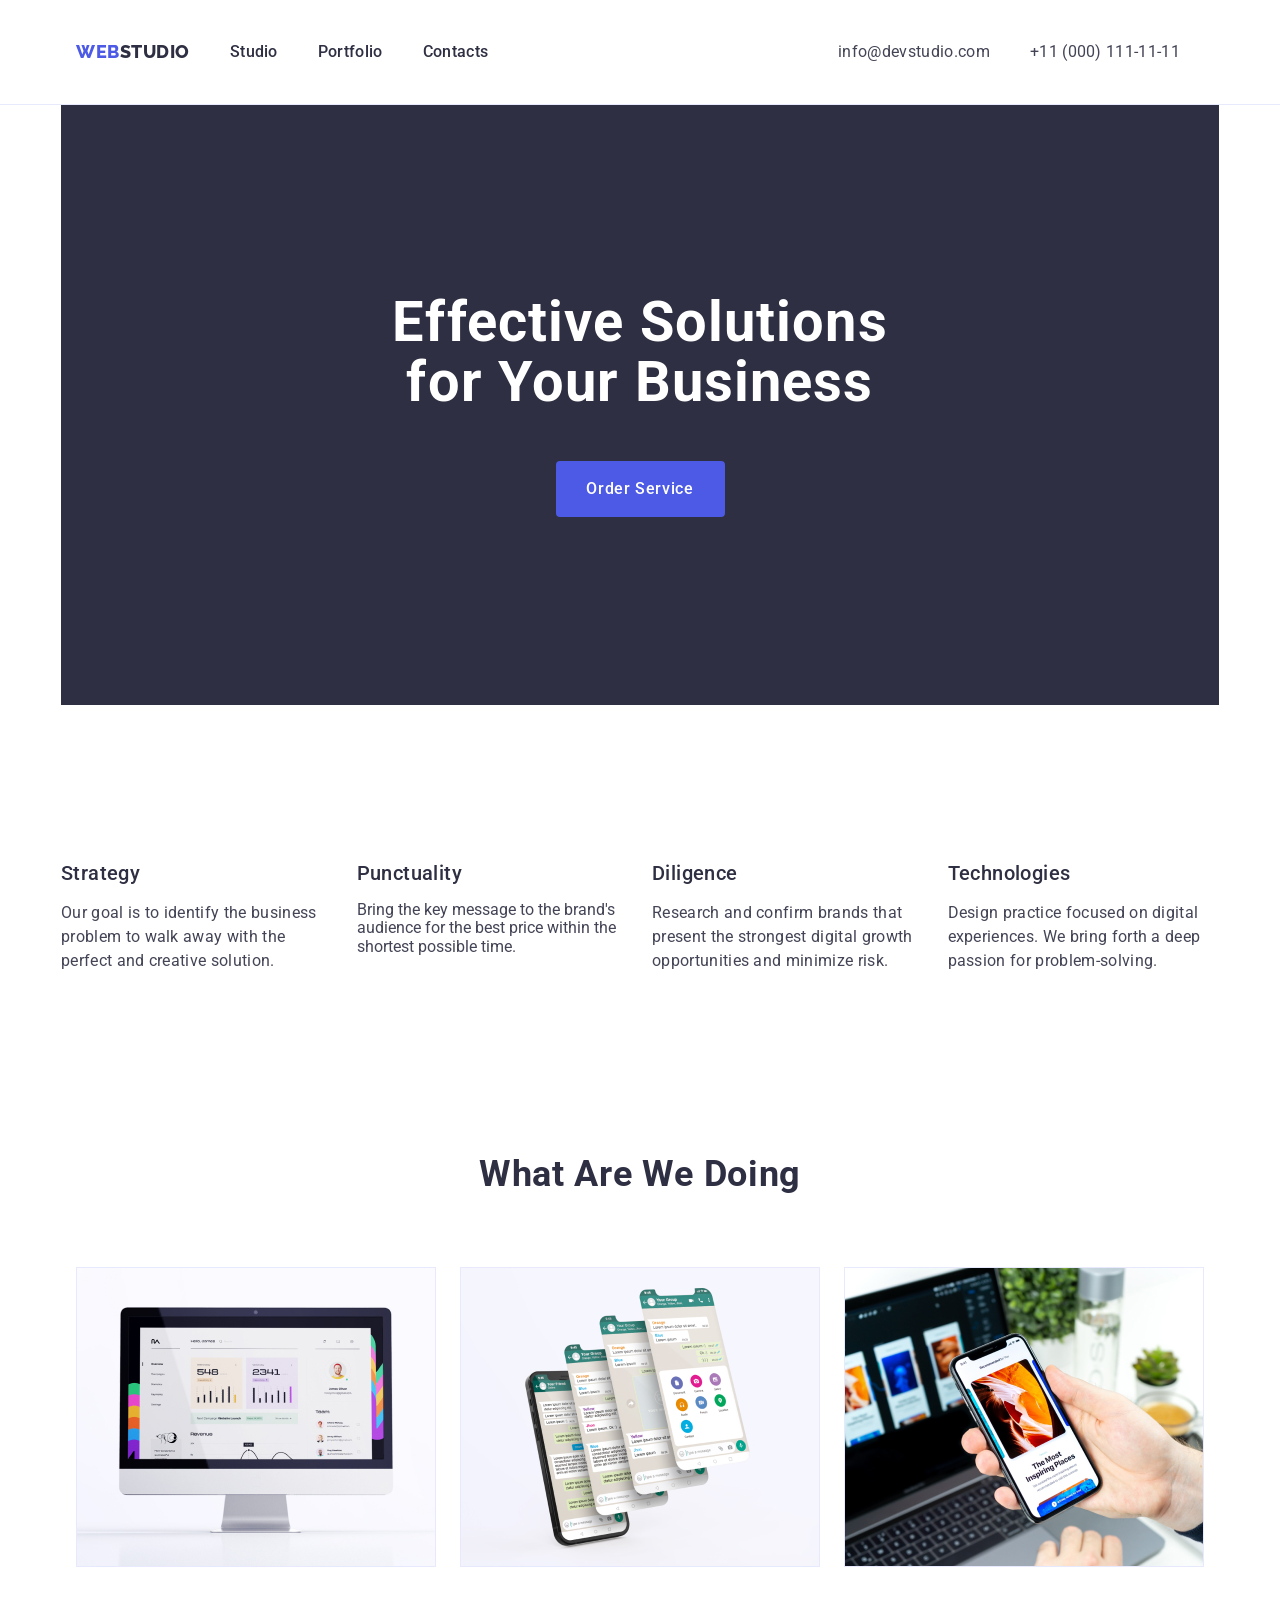
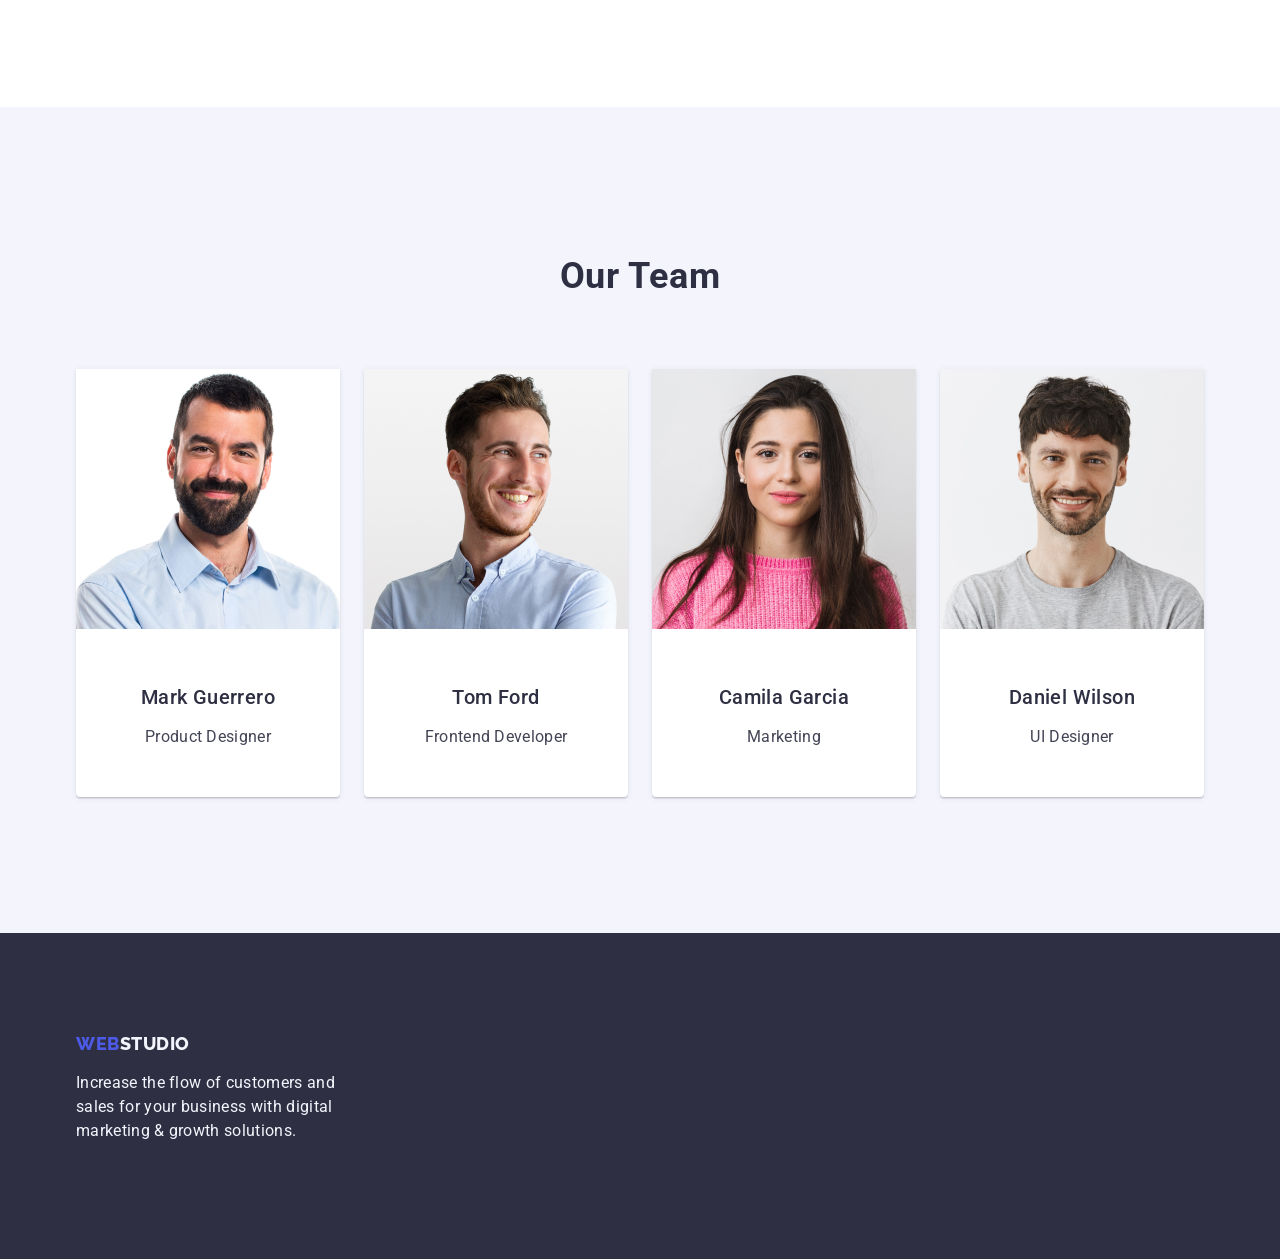
==== commit f5689171: "Initial commit" ====
--- a/index.html
+++ b/index.html
@@ -3,23 +3,21 @@
   <head>
     <meta charset="UTF-8" />
     <meta name="viewport" content="width=device-width, initial-scale=1.0" />
-    <link
-      rel="stylesheet"
-      href="https://cdnjs.cloudflare.com/ajax/libs/modern-normalize/2.0.0/modern-normalize.min.css"
-      integrity="sha512-4xo8blKMVCiXpTaLzQSLSw3KFOVPWhm/TRtuPVc4WG6kUgjH6J03IBuG7JZPkcWMxJ5huwaBpOpnwYElP/m6wg=="
-      crossorigin="anonymous"
-      referrerpolicy="no-referrer"
-    />
     <link rel="preconnect" href="https://fonts.googleapis.com" />
     <link rel="preconnect" href="https://fonts.gstatic.com" crossorigin />
     <link
       href="https://fonts.googleapis.com/css2?family=Raleway:wght@700&family=Roboto:wght@400;500;700;900&display=swap"
       rel="stylesheet"
     />
+    <link
+      rel="stylesheet"
+      href="https://cdnjs.cloudflare.com/ajax/libs/modern-normalize/2.0.0/modern-normalize.min.css"
+    />
     <link rel="stylesheet" href="./css/styles.css" />
     <title>Studio</title>
   </head>
   <body>
+    <!-- Header -->
     <header class="main-header">
       <div class="div-class container">
         <nav class="nav-nav">
@@ -51,63 +49,38 @@
       </div>
     </header>
     <main>
-      <!-- Section-1 -->
-
-      <section class="hero-section styling">
-        <div class="container">
-          <h1 class="hero-title">Effective Solutions for Your Business</h1>
-          <button type="button" class="hero-button">Order Service</button>
-        </div>
+      <!--Section 1-->
+      <section class="hero-section container">
+        <h1 class="hero-title">Effective Solutions for Your Business</h1>
+        <button type="button" class="hero-button">Order Service</button>
       </section>
-
-      <!-- Section-2 -->
-
-      <section class="how-to-do-it">
-        <div class="container">
+      <!--Section 2-->
+      <section>
+        <div class="how-to-do-it container">
           <h2 class="visually-hidden">How we do it</h2>
           <ul class="list best-list">
-            <li class="the-hop">
-              <div class="icons">
-                <svg width="64" height="64">
-                  <use href="./images/icons.svg#antennalogo"></use>
-                </svg>
-              </div>
+            <li class="best-list-elm">
               <h3 class="joker joker-plus">Strategy</h3>
               <p class="the-joker">
+                Our goal is to identify the business problem to walk away with
+                the perfect and creative solution.
+              </p>
+            </li>
+            <li class="best-list-elm">
+              <h3 class="joker joker-plus">Punctuality</h3>
+              <p class="the-jokerl">
                 Bring the key message to the brand's audience for the best price
                 within the shortest possible time.
               </p>
             </li>
-            <li class="the-hop">
-              <div class="icons">
-                <svg width="64" height="64">
-                  <use href="./images/icons.svg#clocklogo"></use>
-                </svg>
-              </div>
-              <h3 class="joker joker-plus">Punctuality</h3>
-              <p class="the-joker">
-                Bring the key message to the brand's audience for the best price
-                within the shortest possible time.
-              </p>
-            </li>
-            <li class="the-hop">
-              <div class="icons">
-                <svg width="64" height="64">
-                  <use href="./images/icons.svg#diagramlogo"></use>
-                </svg>
-              </div>
+            <li class="best-list-elm">
               <h3 class="joker joker-plus">Diligence</h3>
               <p class="the-joker">
                 Research and confirm brands that present the strongest digital
                 growth opportunities and minimize risk.
               </p>
             </li>
-            <li class="the-hop">
-              <div class="icons">
-                <svg width="64" height="64">
-                  <use href="./images/icons.svg#astronautlogo"></use>
-                </svg>
-              </div>
+            <li class="best-list-elm">
               <h3 class="joker joker-plus">Technologies</h3>
               <p class="the-joker">
                 Design practice focused on digital experiences. We bring forth a
@@ -117,283 +90,90 @@
           </ul>
         </div>
       </section>
-
-      <!-- Section-3 -->
-
+      <!--Section 3-->
       <section class="what-we-do">
         <div class="container">
           <h2 class="team-and-job">What are we doing</h2>
           <ul class="list what-we-do-list">
             <li class="examples">
-              <img src="./images/img1.jpg" alt="photo-desktop" width="360" />
+              <img src="./images/img1.jpg" alt="photo monitor" width="360" />
             </li>
             <li class="examples">
-              <img src="./images/img2.jpg" alt="phone-screens" width="360" />
+              <img src="./images/img2.jpg" alt="phone screens" width="360" />
             </li>
             <li class="examples">
-              <img src="./images/img3.jpg" alt="lapton-and-phone" width="360" />
+              <img src="./images/img3.jpg" alt="photo laptop" width="360" />
             </li>
           </ul>
         </div>
       </section>
-
-      <!-- Section-4 -->
-
+      <!--Section 4-->
       <section class="our-team">
         <div class="container">
           <h2 class="team-and-job">Our Team</h2>
           <ul class="list our-team-list">
-            <li class="employ-list">
-              <img src="./images/photo1.jpg" alt="photo-employ" width="264" />
-              <div class="about-employ">
+            <li class="employee-list">
+              <img
+                src="./images/photo1.jpg"
+                alt="employee photo"
+                width="264"
+                class="photoes"
+              />
+              <div class="about-employee">
                 <h3 class="joker">Mark Guerrero</h3>
                 <p class="the-joker plus">Product Designer</p>
-                <ul class="media-employ">
-                  <li class="list-team-svg">
-                    <a class="link-media" href="">
-                      <svg class="svg-media" width="16" height="16">
-                        <use href="./images/icons.svg#logoinstagram"></use>
-                      </svg>
-                    </a>
-                  </li>
-                  <li class="list-team-svg">
-                    <a class="link-media" href="">
-                      <svg class="svg-media" width="16" height="16">
-                        <use href="./images/icons.svg#logotwitter"></use>
-                      </svg>
-                    </a>
-                  </li>
-                  <li class="list-team-svg">
-                    <a class="link-media" href="">
-                      <svg class="svg-media" width="16" height="16">
-                        <use href="./images/icons.svg#logofacebook"></use>
-                      </svg>
-                    </a>
-                  </li>
-                  <li class="list-team-svg">
-                    <a class="link-media" href="">
-                      <svg class="svg-media" width="16" height="16">
-                        <use href="./images/icons.svg#logolinkedin"></use>
-                      </svg>
-                    </a>
-                  </li>
-                </ul>
               </div>
             </li>
-            <li class="employ-list">
-              <img src="./images/photo2.jpg" alt="" />
-              <div class="about-employ">
+            <li class="employee-list">
+              <img
+                src="./images/photo2.jpg"
+                alt="employee photo"
+                width="264"
+                class="photoes"
+              />
+              <div class="about-employee">
                 <h3 class="joker">Tom Ford</h3>
                 <p class="the-joker plus">Frontend Developer</p>
-                <ul class="media-employ">
-                  <li class="list-team-svg">
-                    <a class="link-media" href="">
-                      <svg width="16px" height="16px">
-                        <use href="./images/icons.svg#logoinstagram"></use>
-                      </svg>
-                    </a>
-                  </li>
-                  <li class="list-team-svg">
-                    <a class="link-media" href="">
-                      <svg width="16px" height="16px">
-                        <use href="./images/icons.svg#logotwitter"></use>
-                      </svg>
-                    </a>
-                  </li>
-                  <li class="list-team-svg">
-                    <a class="link-media" href="">
-                      <svg width="16px" height="16px">
-                        <use href="./images/icons.svg#logofacebook"></use>
-                      </svg>
-                    </a>
-                  </li>
-                  <li class="list-team-svg">
-                    <a class="link-media" href="">
-                      <svg width="16px" height="16px">
-                        <use href="./images/icons.svg#logolinkedin"></use>
-                      </svg>
-                    </a>
-                  </li>
-                </ul>
               </div>
             </li>
-            <li class="employ-list">
-              <img src="./images/photo3.jpg" alt="" />
-              <div class="about-employ">
+            <li class="employee-list">
+              <img
+                src="./images/photo3.jpg"
+                alt="employee photo"
+                width="264"
+                class="photoes"
+              />
+              <div class="about-employee">
                 <h3 class="joker">Camila Garcia</h3>
                 <p class="the-joker plus">Marketing</p>
-                <ul class="media-employ">
-                  <li class="list-team-svg">
-                    <a class="link-media" href="">
-                      <svg width="16px" height="16px">
-                        <use href="./images/icons.svg#logoinstagram"></use>
-                      </svg>
-                    </a>
-                  </li>
-                  <li class="list-team-svg">
-                    <a class="link-media" href="">
-                      <svg width="16px" height="16px">
-                        <use href="./images/icons.svg#logotwitter"></use>
-                      </svg>
-                    </a>
-                  </li>
-                  <li class="list-team-svg">
-                    <a class="link-media" href="">
-                      <svg width="16px" height="16px">
-                        <use href="./images/icons.svg#logofacebook"></use>
-                      </svg>
-                    </a>
-                  </li>
-                  <li class="list-team-svg">
-                    <a class="link-media" href="">
-                      <svg width="16px" height="16px">
-                        <use href="./images/icons.svg#logolinkedin"></use>
-                      </svg>
-                    </a>
-                  </li>
-                </ul>
               </div>
             </li>
-            <li class="employ-list">
-              <img src="./images/photo4.jpg" alt="" />
-              <div class="about-employ">
+            <li class="employee-list">
+              <img
+                src="./images/photo4.jpg"
+                alt="employee photo"
+                width="264"
+                class="photoes"
+              />
+              <div class="about-employee">
                 <h3 class="joker">Daniel Wilson</h3>
                 <p class="the-joker plus">UI Designer</p>
-                <ul class="media-employ">
-                  <li class="list-team-svg">
-                    <a class="link-media" href="">
-                      <svg width="16px" height="16px">
-                        <use href="./images/icons.svg#logoinstagram"></use>
-                      </svg>
-                    </a>
-                  </li>
-                  <li class="list-team-svg">
-                    <a class="link-media" href="">
-                      <svg width="16px" height="16px">
-                        <use href="./images/icons.svg#logotwitter"></use>
-                      </svg>
-                    </a>
-                  </li>
-                  <li class="list-team-svg">
-                    <a class="link-media" href="">
-                      <svg width="16px" height="16px">
-                        <use href="./images/icons.svg#logofacebook"></use>
-                      </svg>
-                    </a>
-                  </li>
-                  <li class="list-team-svg">
-                    <a class="link-media" href="">
-                      <svg width="16px" height="16px">
-                        <use href="./images/icons.svg#logolinkedin"></use>
-                      </svg>
-                    </a>
-                  </li>
-                </ul>
               </div>
             </li>
           </ul>
         </div>
       </section>
-
-      <!-- Section-5 -->
-
-      <section class="customers">
-        <div class="container custom-divv">
-          <h2 class="customers-title">Customers</h2>
-          <ul class="list-of-media-channels">
-            <li class="list-of-six">
-              <a class="the-six-elm" href="">
-                <svg class="svg-of-the-six" width="104" height="56">
-                  <use href="./images/icons.svg#logocompany1"></use>
-                </svg>
-              </a>
-            </li>
-            <li class="list-of-six">
-              <a class="the-six-elm" href="">
-                <svg class="svg-of-the-six" width="104" height="56">
-                  <use href="./images/icons.svg#logocompany2"></use>
-                </svg>
-              </a>
-            </li>
-            <li class="list-of-six">
-              <a class="the-six-elm" href="">
-                <svg class="svg-of-the-six" width="104" height="56">
-                  <use href="./images/icons.svg#logocompany3"></use>
-                </svg>
-              </a>
-            </li>
-            <li class="list-of-six">
-              <a class="the-six-elm" href="">
-                <svg class="svg-of-the-six" width="104" height="56">
-                  <use href="./images/icons.svg#grouplogo"></use>
-                </svg>
-              </a>
-            </li>
-            <li class="list-of-six">
-              <a class="the-six-elm" href="">
-                <svg class="svg-of-the-six" width="104" height="56">
-                  <use href="./images/icons.svg#logocompany5"></use>
-                </svg>
-              </a>
-            </li>
-            <li class="list-of-six">
-              <a class="the-six-elm" href="">
-                <svg class="svg-of-the-six" width="104" height="56">
-                  <use href="./images/icons.svg#logocompany6"></use>
-                </svg>
-              </a>
-            </li>
-          </ul>
-        </div>
-      </section>
     </main>
-
-    <!-- Footer -->
-
+    <!-- Foot6er -->
     <footer class="big-toe">
-      <div class="footer-div">
-        <div class="container second-footer-class">
-          <a href="./index.html" class="logo link loggos-f"
-            >Web<span class="span-logo">Studio</span></a
-          >
-          <p class="p-footer">
-            Increase the flow of customers and sales for your business with
-            digital marketing & growth solutions.
-          </p>
-        </div>
-        <div>
-          <p class="second-p-footer">Social media</p>
-          <ul class="list-of-media-footer">
-            <li class="list-of-four">
-              <a class="the-four-elm" href="">
-                <svg class="svg-of-the-four" width="24" height="24">
-                  <use href="./images/icons.svg#logoinstagram"></use>
-                </svg>
-              </a>
-            </li>
-            <li class="list-of-four">
-              <a class="the-four-elm" href="">
-                <svg class="svg-of-the-four" width="24" height="24">
-                  <use href="./images/icons.svg#logotwitter"></use>
-                </svg>
-              </a>
-            </li>
-            <li class="list-of-four">
-              <a class="the-four-elm" href="">
-                <svg class="svg-of-the-four" width="24" height="24">
-                  <use href="./images/icons.svg#logofacebook"></use>
-                </svg>
-              </a>
-            </li>
-            <li class="list-of-four">
-              <a class="the-four-elm" href="">
-                <svg class="svg-of-the-four" width="24" height="24">
-                  <use href="./images/icons.svg#logolinkedin"></use>
-                </svg>
-              </a>
-            </li>
-          </ul>
-        </div>
+      <div class="container">
+        <a href="./index.html" class="logo link"
+          >Web<span class="span-logo">Studio</span></a
+        >
+        <p class="p-footer">
+          Increase the flow of customers and sales for your business with
+          digital marketing & growth solutions.
+        </p>
       </div>
     </footer>
   </body>
--- a/css/styles.css
+++ b/css/styles.css
@@ -1,9 +1,19 @@
-/* Header */
-
+:root {
+  --white-color: #ffffff;
+  --navy-color: #2e2f42;
+  --iris-color: #4d5ae5;
+  --ocean-color: #404bbf;
+  --cloud-color: #f4f4fd;
+  --slate-color: #434455;
+}
+/*Global Styles*/
+body {
+  color: var(--slate-color);
+  font-family: "Roboto", sans-serif;
+}
+/*Header classes*/
 .main-header {
   border-bottom: 1px solid #e7e9fc;
-  box-shadow: 0px 2px 1px rgba(46, 47, 66, 0.08),
-    0px 1px 1px rgba(46, 47, 66, 0.16), 0px 1px 6px rgba(46, 47, 66, 0.08);
 }
 .div-class {
   display: flex;
@@ -18,53 +28,47 @@
   display: flex;
   align-items: center;
 }
-
 .logo {
-  font-family: "raleway", sans-serif;
+  color: var(--iris-color);
+  font-family: "Raleway", sans-serif;
+  font-size: 18px;
+  font-style: normal;
   font-weight: 800;
-  font-size: 18px;
-  line-height: 1.17;
+  line-height: 1.17; /* 116.667% */
   letter-spacing: 0.03em;
   text-transform: uppercase;
-  color: #4d5ae5;
-  margin-right: 76px;
 }
 .link {
   text-decoration: none;
 }
-/* .loggos {
-  margin-right: 76px;
-} */
-.link:hover,
-.link:focus {
-  color: #404bbf;
-}
 .logo-span {
-  color: #2e2f42;
-}
-.list {
-  list-style: none;
-  padding: 0;
+  color: var(--navy-color);
 }
 .nav-bar {
   list-style: none;
   display: flex;
   gap: 40px;
 }
+.list {
+  list-style-type: none;
+}
 .tab-bar {
-  font-weight: 500;
-  font-size: 16px;
-  line-height: 1.5;
-  letter-spacing: 0.02em;
-  color: #2e2f42;
-  padding: 24px 0;
+  color: var(--NAVY-BLUE, #2e2f42);
+  font-size: 16px;
+  font-weight: 500;
+  line-height: 150%; /* 150% */
+  letter-spacing: 0.32px;
+}
+.tab-bar:hover,
+.tab-bar:focus {
+  color: var(--ocean-color);
 }
 .address-bar {
   font-style: normal;
   list-style-type: none;
   display: flex;
   align-items: center;
-  gap: 40px;
+  gap: 40;
 }
 .list-class {
   display: flex;
@@ -72,76 +76,59 @@
   padding: 24px;
 }
 .address-elm {
+  color: var(--slate-color);
   font-weight: 400;
   font-size: 16px;
   line-height: 1.5;
   letter-spacing: 0.02em;
-  color: #434455;
+  letter-spacing: 0.32px;
   text-decoration: none;
 }
-
-/* Body */
-
-body {
-  font-family: "Roboto", sans-serif;
-  color: #434455;
-}
-
-/* Section-1 ( Hero section ) */
-
+.address-elm:hover,
+.address-elm:focus {
+  color: var(--ocean-color);
+}
+/*Section 1*/
 .hero-section {
+  color: var(-white-color);
+  background-color: var(--navy-color);
   padding: 188px 0;
 }
-.styling {
-  background-image: linear-gradient(
-      rgba(46, 47, 66, 0.7),
-      rgba(46, 47, 66, 0.7)
-    ),
-    url(../images/people-office.jpg);
-  max-width: 1440px;
-  background-repeat: no-repeat;
-  background-position: center;
-  background-size: cover;
-}
 .hero-title {
+  color: var(--white-color);
   margin: 0 auto;
   font-size: 56px;
+  font-weight: 700;
   line-height: 1.07;
   text-align: center;
   letter-spacing: 0.02em;
-  color: #ffffff;
   max-width: 496px;
 }
 .hero-button {
   margin: 0 auto;
-  background-color: #4d5ae5;
+  background-color: var(--IRIS, #4d5ae5);
   font-family: "Roboto", sans-serif;
   font-weight: 500;
   font-size: 16px;
   line-height: 1.5;
   letter-spacing: 0.04em;
-  color: #ffffff;
-  cursor: pointer;
+  color: var(--WHITE, #fff);
   display: block;
   min-width: 169px;
   height: 56px;
   border: none;
-  background-color: #4d5ae5;
   border-radius: 4px;
   cursor: pointer;
   margin-top: 48px;
 }
 .hero-button:hover,
 .hero-button:focus {
-  color: #404bbf;
-}
-
-/* Section-2 ( How we do it ) */
-
+  background-color: var(--ocean-color);
+}
+/* Section 2 */
 .how-to-do-it {
   padding: 120px 0;
 }
-
 .visually-hidden {
   position: absolute;
   width: 1px;
@@ -157,34 +144,20 @@
 .best-list {
   display: flex;
   gap: 24px;
-}
-.the-hop {
+  padding: 0;
+}
+.best-list-elm {
   width: 100%;
   min-width: 264px;
 }
-.icons {
-  display: flex;
-  align-items: center;
-  justify-content: center;
-  height: 112px;
-  background-color: #f4f4fd;
-  border-radius: 4px;
-  margin-bottom: 8px;
-}
-/* .list-svg {
-  width: 64px;
-  height: 64px;
-} */
 .joker {
+  color: var(--navy-color);
   font-weight: 500;
   font-size: 20px;
   line-height: 1.2;
   letter-spacing: 0.02em;
-  color: #2e2f42;
   margin-bottom: 8px;
-  background-color: #ffffffff;
-  text-align: center;
-  margin-bottom: 8px;
+  text-align: center;
 }
 .joker-plus {
   width: calc((100% - 72px) / 4);
@@ -193,42 +166,39 @@
   font-size: 16px;
   line-height: 1.5;
   letter-spacing: 0.02em;
-  color: #434455;
-}
-
-/* Section-3 (What we do) */
-
+}
+/* Sectia 3 */
 .what-we-do {
   padding-bottom: 120px;
 }
 .what-we-do-list {
   display: flex;
   gap: 24px;
+  padding: 0;
 }
 .team-and-job {
+  color: var(--navy-color);
   font-size: 36px;
   line-height: 1.11;
   text-align: center;
   letter-spacing: 0.02em;
   text-transform: capitalize;
-  color: #2e2f42;
   margin-bottom: 72px;
 }
 .examples {
   flex-basis: calc((100% - 48px) / 3);
 }
-
-/* Section-4 (Our team ) */
-
+/* Section 4 */
 .our-team {
-  background-color: #f4f4fd;
+  background-color: var(--cloud-color);
   padding: 120px 0;
 }
 .our-team-list {
   display: flex;
   gap: 24px;
-}
-.employ-list {
+  padding: 0;
+}
+.employee-list {
   flex-basis: calc((100% - 3 * 24px) / 4);
   border-radius: 0px 0px 4px 4px;
   background: var(--WHITE, #fff);
@@ -236,148 +206,28 @@
     0px 1px 1px 0px rgba(46, 47, 66, 0.16),
     0px 1px 6px 0px rgba(46, 47, 66, 0.08);
 }
-.about-employ {
+.about-employee {
   padding: 32px 0;
 }
 .plus {
   text-align: center;
 }
-.media-employ {
-  display: flex;
-  gap: 24px;
-  list-style: none;
-  justify-content: center;
-}
-.list-team-svg {
-  width: 40px;
-  height: 40px;
-}
-.link-media {
-  width: 100%;
-  height: 100%;
-  background-color: #4d5ae5;
-  border-radius: 50%;
-  display: flex;
-  align-items: center;
-  justify-content: center;
-}
-.link-media:hover,
-.link-media:focus {
-  background-color: #404bbf;
-}
-.svg-media {
-  fill: #f4f4fd;
-}
 
-/* Section-5 */
-
-.customers {
-  padding: 120px 0;
-}
-.customers-title {
-  font-family: "Roboto", sans-serif;
-  font-size: 36px;
-  line-height: 1.11;
-  color: #2e2f42;
-  margin-bottom: 72px;
-  text-align: center;
-}
-.list-of-media-channels {
-  display: flex;
-  gap: 24px;
-  list-style: none;
-}
-.list-of-six {
-  width: calc((100% - 120px) / 6);
-  height: 88px;
-}
-.the-six-elm {
-  width: 100%;
-  height: 100%;
-  border: 1px solid #8e8f99;
-  border-radius: 4px;
-  display: flex;
-  align-items: center;
-  justify-content: center;
-  color: #8e8f99;
-}
-.the-six-elm:hover,
-.the-six-elm:focus {
-  border-color: #404bbf;
-  color: #404bbf;
-}
-.svg-of-the-six {
-  fill: currentColor;
-}
 /* Footer */
-
 .big-toe {
-  background-color: #2e2f42;
-  margin: 0 auto;
+  background-color: var(--navy-color);
   padding: 100px 0;
-  display: flex;
-}
-.footer-div {
-  align-items: baseline;
-  display: flex;
-}
-.second-footer-class {
-  margin-right: 120px;
-}
-.loggos-f {
-  display: inline-block;
-  margin-bottom: 16px;
 }
 .span-logo {
-  color: #f4f4f4fd;
+  color: var(--cloud-color);
 }
 .p-footer {
-  font-weight: 500;
-  font-size: 16px;
-  line-height: 1.5;
-  letter-spacing: 0.02em;
-  color: #ffffffff;
-  margin-bottom: 16px;
+  line-height: 1.5;
+  color: #f4f4fd;
+  letter-spacing: 0.02em;
   max-width: 264px;
 }
-.second-p-footer {
-  font-weight: 500;
-  font-size: 16px;
-  line-height: 1.5;
-  letter-spacing: 0.02em;
-  color: #ffffffff;
-  margin-bottom: 16px;
-}
-.list-of-media-footer {
-  display: flex;
-  gap: 16px;
-  list-style: none;
-}
-.list-of-four {
-  width: 40px;
-  height: 40px;
-}
-.the-four-elm {
-  width: 100%;
-  height: 100%;
-  background-color: #4d5ae5;
-  border-radius: 50%;
-  display: flex;
-  align-items: center;
-  justify-content: center;
-}
-.the-four-elm:hover,
-.the-four-elm:focus {
-  background-color: #31d0aa;
-}
-.svg-of-the-four {
-  fill: #f4f4f4fd;
-}
 /* Portfolio */
-
-img {
-  display: block;
-}
 .porto-section {
   padding: 96px 0 120px 0;
 }
@@ -390,24 +240,21 @@
 }
 .push-me {
   font-family: "Roboto", sans-serif;
+  color: var(--iris-color);
   font-weight: 500;
   font-size: 16px;
   line-height: 1.5;
   letter-spacing: 0.04em;
-  color: #4d5ae5;
-  background-color: #f4f4fd;
+  background-color: var(--cloud-color);
+  cursor: pointer;
+  border: 1px solid #e7e9fc;
   padding: 12px 24px;
-  border: 1px solid #e7e9fc;
   border-radius: 4px;
 }
 .push-me:hover,
 .push-me:focus {
-  color: #ffffffff;
-  background-color: #404bbf;
-  cursor: pointer;
-  border: 1px solid transparent;
-  box-shadow: 0px 3px 1px rgba(0, 0, 0, 0.1), 0px 2px 1px rgba(0, 0, 0, 0.08),
-    0px 2px 2px rgba(0, 0, 0, 0.12);
+  background-color: var(--ocean-color);
+  color: var(--white-color);
 }
 .big-list {
   display: flex;
@@ -418,14 +265,6 @@
 }
 .big-li {
   width: calc((100% - 48px) / 3);
-}
-.link-porto {
-  display: block;
-}
-.link-porto:hover,
-.link-porto:focus {
-  box-shadow: 0px 1px 6px rgba(46, 47, 66, 0.08),
-    0px 1px 1px rgba(46, 47, 66, 0.16), 0px 2px 1px rgba(46, 47, 66, 0.08);
 }
 .about-link {
   padding: 32px 16px;
@@ -438,12 +277,12 @@
   font-size: 20px;
   line-height: 1.2;
   letter-spacing: 0.02em;
-  color: #2e2f42;
+  color: var(--navy-color);
   margin-bottom: 8px;
 }
 .p-line {
   font-size: 16px;
   line-height: 1.5;
   letter-spacing: 0.02em;
-  color: #434455;
-}
+  color: var(--slate-color);
+}
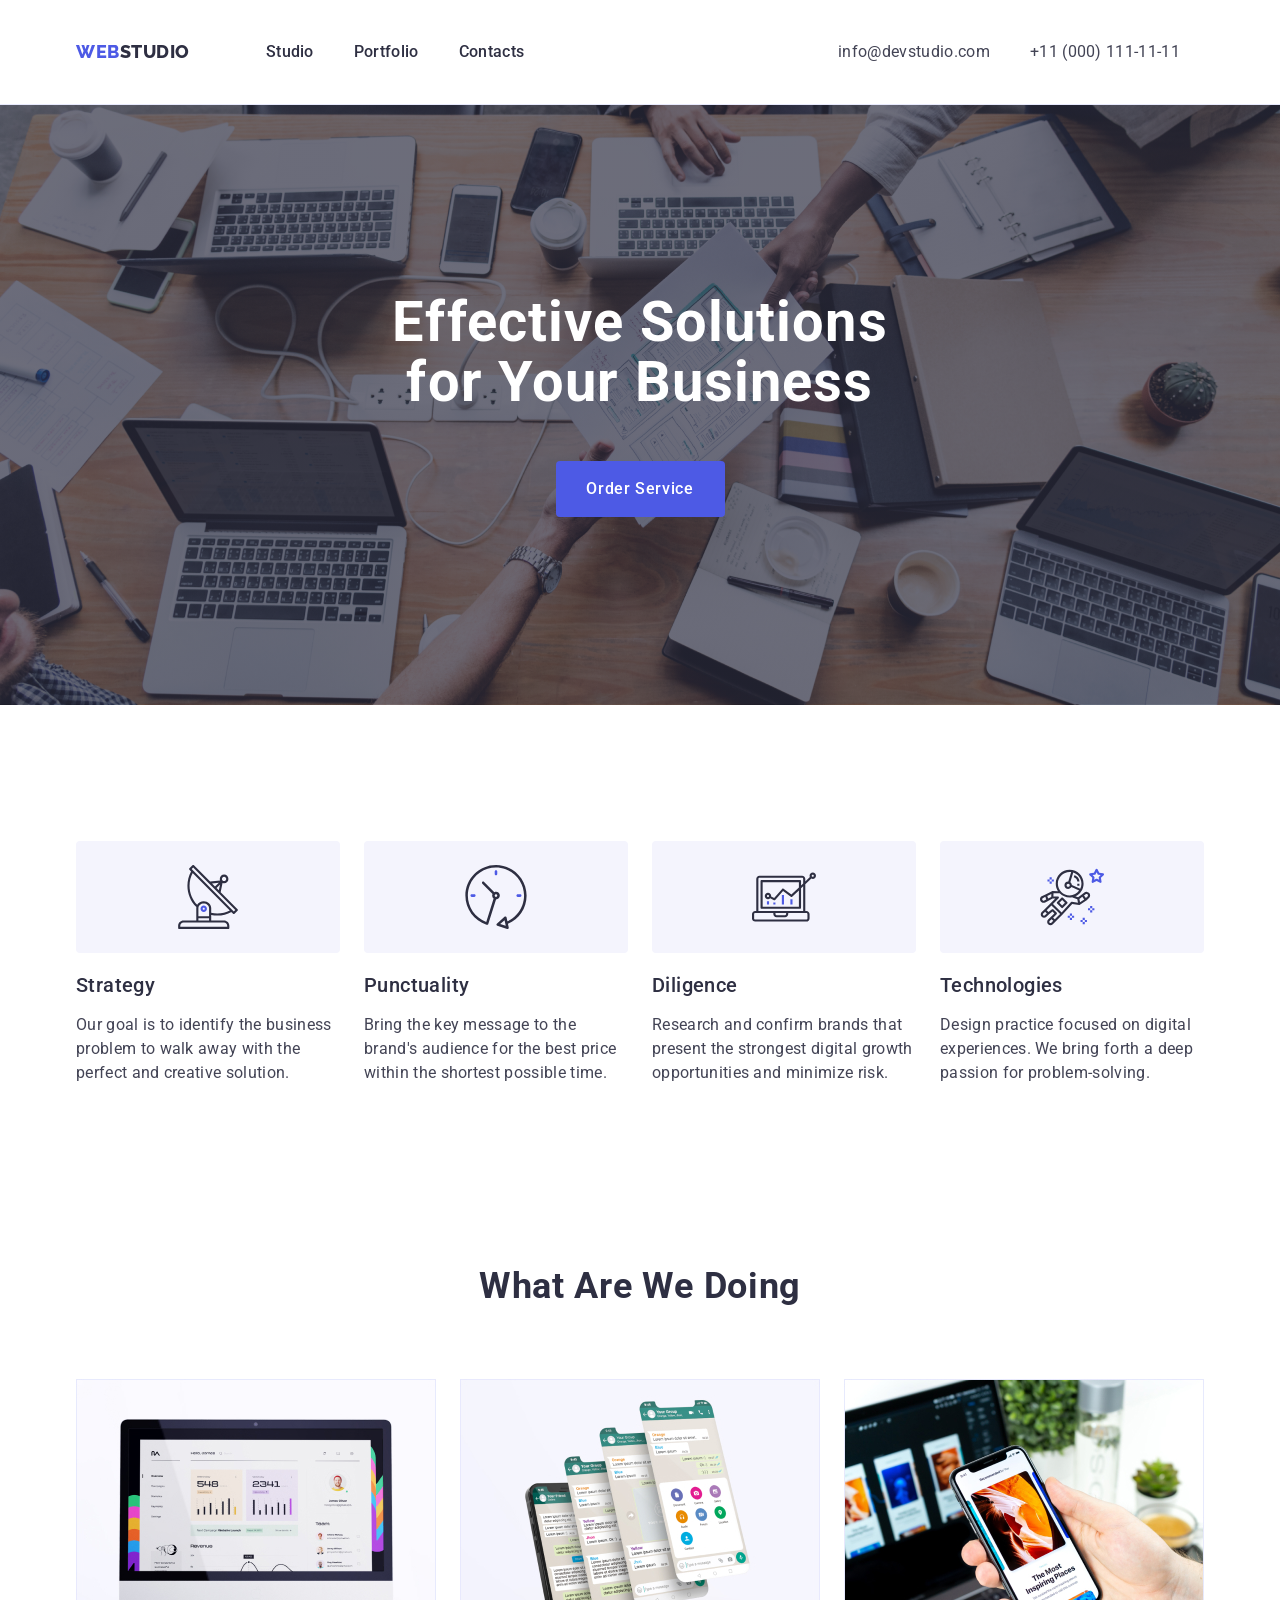
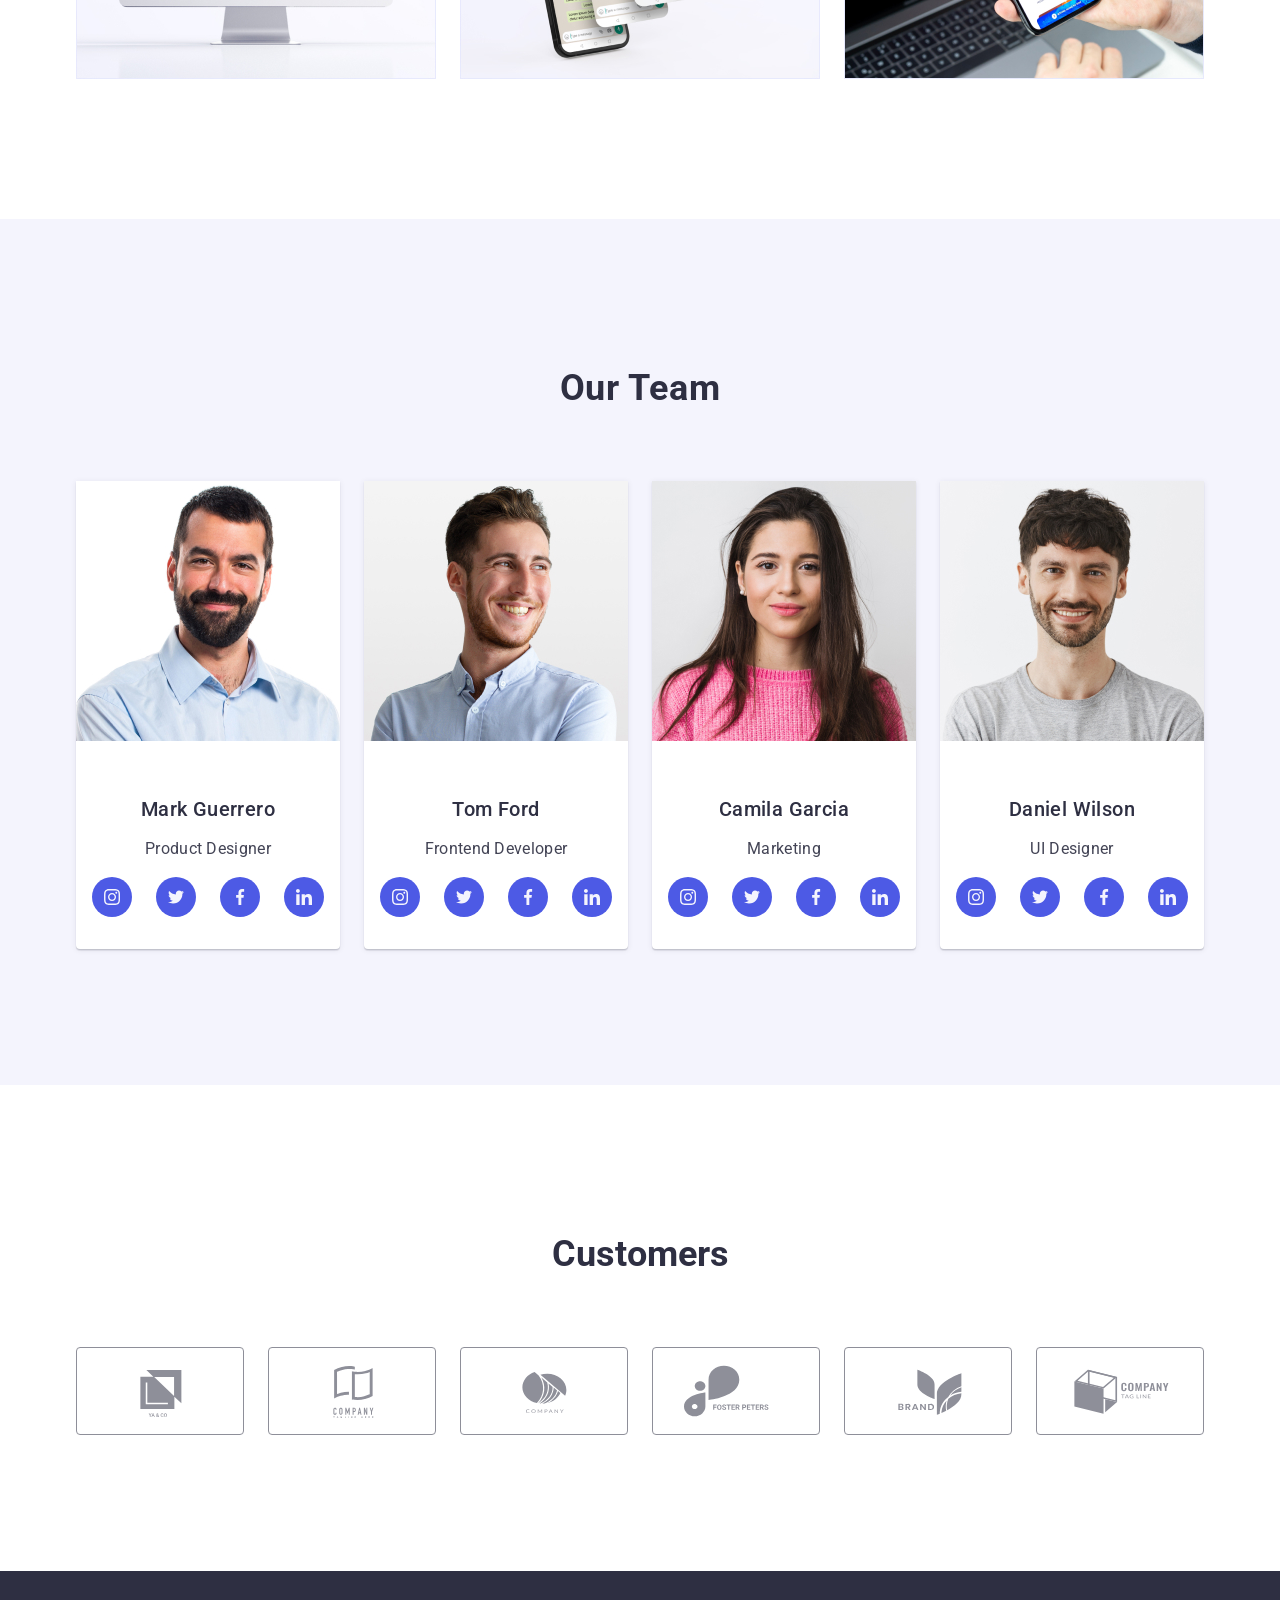
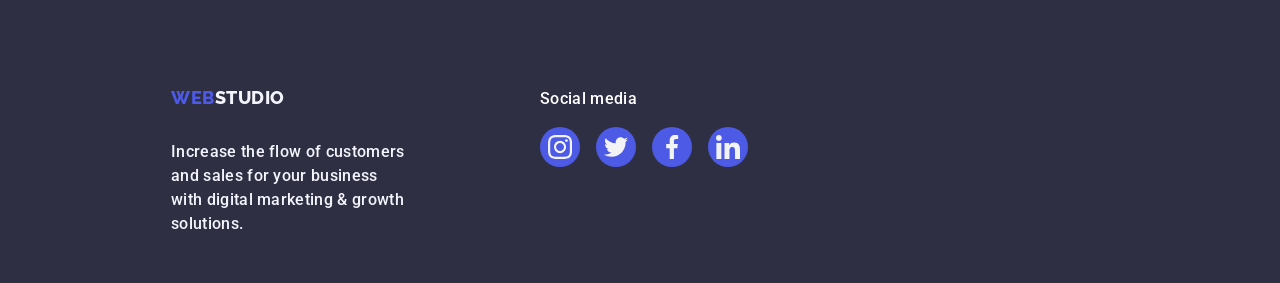
==== commit cc5a9e90: "comit2" ====
--- a/index.html
+++ b/index.html
@@ -3,15 +3,18 @@
   <head>
     <meta charset="UTF-8" />
     <meta name="viewport" content="width=device-width, initial-scale=1.0" />
+    <link
+      rel="stylesheet"
+      href="https://cdnjs.cloudflare.com/ajax/libs/modern-normalize/2.0.0/modern-normalize.min.css"
+      integrity="sha512-4xo8blKMVCiXpTaLzQSLSw3KFOVPWhm/TRtuPVc4WG6kUgjH6J03IBuG7JZPkcWMxJ5huwaBpOpnwYElP/m6wg=="
+      crossorigin="anonymous"
+      referrerpolicy="no-referrer"
+    />
     <link rel="preconnect" href="https://fonts.googleapis.com" />
     <link rel="preconnect" href="https://fonts.gstatic.com" crossorigin />
     <link
       href="https://fonts.googleapis.com/css2?family=Raleway:wght@700&family=Roboto:wght@400;500;700;900&display=swap"
       rel="stylesheet"
-    />
-    <link
-      rel="stylesheet"
-      href="https://cdnjs.cloudflare.com/ajax/libs/modern-normalize/2.0.0/modern-normalize.min.css"
     />
     <link rel="stylesheet" href="./css/styles.css" />
     <title>Studio</title>
@@ -50,16 +53,23 @@
     </header>
     <main>
       <!--Section 1-->
-      <section class="hero-section container">
-        <h1 class="hero-title">Effective Solutions for Your Business</h1>
-        <button type="button" class="hero-button">Order Service</button>
+      <section class="hero-section styling">
+        <div class="container">
+          <h1 class="hero-title">Effective Solutions for Your Business</h1>
+          <button type="button" class="hero-button">Order Service</button>
+        </div>
       </section>
       <!--Section 2-->
-      <section>
-        <div class="how-to-do-it container">
+      <section class="how-to-do-it">
+        <div class="container">
           <h2 class="visually-hidden">How we do it</h2>
           <ul class="list best-list">
             <li class="best-list-elm">
+              <div class="icons">
+                <svg width="64" height="64">
+                  <use href="./images/icons.svg#antennalogo"></use>
+                </svg>
+              </div>
               <h3 class="joker joker-plus">Strategy</h3>
               <p class="the-joker">
                 Our goal is to identify the business problem to walk away with
@@ -67,13 +77,23 @@
               </p>
             </li>
             <li class="best-list-elm">
+              <div class="icons">
+                <svg width="64" height="64">
+                  <use href="./images/icons.svg#clocklogo"></use>
+                </svg>
+              </div>
               <h3 class="joker joker-plus">Punctuality</h3>
-              <p class="the-jokerl">
+              <p class="the-joker">
                 Bring the key message to the brand's audience for the best price
                 within the shortest possible time.
               </p>
             </li>
             <li class="best-list-elm">
+              <div class="icons">
+                <svg width="64" height="64">
+                  <use href="./images/icons.svg#diagramlogo"></use>
+                </svg>
+              </div>
               <h3 class="joker joker-plus">Diligence</h3>
               <p class="the-joker">
                 Research and confirm brands that present the strongest digital
@@ -81,6 +101,11 @@
               </p>
             </li>
             <li class="best-list-elm">
+              <div class="icons">
+                <svg width="64" height="64">
+                  <use href="./images/icons.svg#astronautlogo"></use>
+                </svg>
+              </div>
               <h3 class="joker joker-plus">Technologies</h3>
               <p class="the-joker">
                 Design practice focused on digital experiences. We bring forth a
@@ -113,52 +138,202 @@
           <h2 class="team-and-job">Our Team</h2>
           <ul class="list our-team-list">
             <li class="employee-list">
-              <img
-                src="./images/photo1.jpg"
-                alt="employee photo"
-                width="264"
-                class="photoes"
-              />
+              <img src="./images/photo1.jpg" alt="employee photo" width="264" />
               <div class="about-employee">
                 <h3 class="joker">Mark Guerrero</h3>
                 <p class="the-joker plus">Product Designer</p>
+                <ul class="media-employee">
+                  <li class="list-team-svg">
+                    <a class="link-media" href="">
+                      <svg class="svg-media" width="16" height="16">
+                        <use href="./images/icons.svg#logoinstagram"></use>
+                      </svg>
+                    </a>
+                  </li>
+                  <li class="list-team-svg">
+                    <a class="link-media" href="">
+                      <svg class="svg-media" width="16" height="16">
+                        <use href="./images/icons.svg#logotwitter"></use>
+                      </svg>
+                    </a>
+                  </li>
+                  <li class="list-team-svg">
+                    <a class="link-media" href="">
+                      <svg class="svg-media" width="16" height="16">
+                        <use href="./images/icons.svg#logofacebook"></use>
+                      </svg>
+                    </a>
+                  </li>
+                  <li class="list-team-svg">
+                    <a class="link-media" href="">
+                      <svg class="svg-media" width="16" height="16">
+                        <use href="./images/icons.svg#logolinkedin"></use>
+                      </svg>
+                    </a>
+                  </li>
+                </ul>
               </div>
             </li>
             <li class="employee-list">
-              <img
-                src="./images/photo2.jpg"
-                alt="employee photo"
-                width="264"
-                class="photoes"
-              />
+              <img src="./images/photo2.jpg" alt="employee photo" width="264" />
               <div class="about-employee">
                 <h3 class="joker">Tom Ford</h3>
                 <p class="the-joker plus">Frontend Developer</p>
+                <ul class="media-employee">
+                  <li class="list-team-svg">
+                    <a class="link-media" href="">
+                      <svg class="svg-media" width="16" height="16">
+                        <use href="./images/icons.svg#logoinstagram"></use>
+                      </svg>
+                    </a>
+                  </li>
+                  <li class="list-team-svg">
+                    <a class="link-media" href="">
+                      <svg class="svg-media" width="16" height="16">
+                        <use href="./images/icons.svg#logotwitter"></use>
+                      </svg>
+                    </a>
+                  </li>
+                  <li class="list-team-svg">
+                    <a class="link-media" href="">
+                      <svg class="svg-media" width="16" height="16">
+                        <use href="./images/icons.svg#logofacebook"></use>
+                      </svg>
+                    </a>
+                  </li>
+                  <li class="list-team-svg">
+                    <a class="link-media" href="">
+                      <svg class="svg-media" width="16" height="16">
+                        <use href="./images/icons.svg#logolinkedin"></use>
+                      </svg>
+                    </a>
+                  </li>
+                </ul>
               </div>
             </li>
             <li class="employee-list">
-              <img
-                src="./images/photo3.jpg"
-                alt="employee photo"
-                width="264"
-                class="photoes"
-              />
+              <img src="./images/photo3.jpg" alt="employee photo" width="264" />
               <div class="about-employee">
                 <h3 class="joker">Camila Garcia</h3>
                 <p class="the-joker plus">Marketing</p>
+                <ul class="media-employee">
+                  <li class="list-team-svg">
+                    <a class="link-media" href="">
+                      <svg class="svg-media" width="16" height="16">
+                        <use href="./images/icons.svg#logoinstagram"></use>
+                      </svg>
+                    </a>
+                  </li>
+                  <li class="list-team-svg">
+                    <a class="link-media" href="">
+                      <svg class="svg-media" width="16" height="16">
+                        <use href="./images/icons.svg#logotwitter"></use>
+                      </svg>
+                    </a>
+                  </li>
+                  <li class="list-team-svg">
+                    <a class="link-media" href="">
+                      <svg class="svg-media" width="16" height="16">
+                        <use href="./images/icons.svg#logofacebook"></use>
+                      </svg>
+                    </a>
+                  </li>
+                  <li class="list-team-svg">
+                    <a class="link-media" href="">
+                      <svg class="svg-media" width="16" height="16">
+                        <use href="./images/icons.svg#logolinkedin"></use>
+                      </svg>
+                    </a>
+                  </li>
+                </ul>
               </div>
             </li>
             <li class="employee-list">
-              <img
-                src="./images/photo4.jpg"
-                alt="employee photo"
-                width="264"
-                class="photoes"
-              />
+              <img src="./images/photo4.jpg" alt="employee photo" width="264" />
               <div class="about-employee">
                 <h3 class="joker">Daniel Wilson</h3>
                 <p class="the-joker plus">UI Designer</p>
-              </div>
+                <ul class="media-employee">
+                  <li class="list-team-svg">
+                    <a class="link-media" href="">
+                      <svg class="svg-media" width="16" height="16">
+                        <use href="./images/icons.svg#logoinstagram"></use>
+                      </svg>
+                    </a>
+                  </li>
+                  <li class="list-team-svg">
+                    <a class="link-media" href="">
+                      <svg class="svg-media" width="16" height="16">
+                        <use href="./images/icons.svg#logotwitter"></use>
+                      </svg>
+                    </a>
+                  </li>
+                  <li class="list-team-svg">
+                    <a class="link-media" href="">
+                      <svg class="svg-media" width="16" height="16">
+                        <use href="./images/icons.svg#logofacebook"></use>
+                      </svg>
+                    </a>
+                  </li>
+                  <li class="list-team-svg">
+                    <a class="link-media" href="">
+                      <svg class="svg-media" width="16" height="16">
+                        <use href="./images/icons.svg#logolinkedin"></use>
+                      </svg>
+                    </a>
+                  </li>
+                </ul>
+              </div>
+            </li>
+          </ul>
+        </div>
+      </section>
+      <!-- Section 5 -->
+      <section class="customers">
+        <div class="container">
+          <h2 class="customers-title">Customers</h2>
+          <ul class="list-of-media-channels">
+            <li class="list-of-six">
+              <a class="the-six-elm" href="">
+                <svg class="svg-of-the-six" width="104" height="56">
+                  <use href="./images/icons.svg#logocompany1"></use>
+                </svg>
+              </a>
+            </li>
+            <li class="list-of-six">
+              <a class="the-six-elm" href="">
+                <svg class="svg-of-the-six" width="104" height="56">
+                  <use href="./images/icons.svg#logocompany2"></use>
+                </svg>
+              </a>
+            </li>
+            <li class="list-of-six">
+              <a class="the-six-elm" href="">
+                <svg class="svg-of-the-six" width="104" height="56">
+                  <use href="./images/icons.svg#logocompany3"></use>
+                </svg>
+              </a>
+            </li>
+            <li class="list-of-six">
+              <a class="the-six-elm" href="">
+                <svg class="svg-of-the-six" width="104" height="56">
+                  <use href="./images/icons.svg#grouplogo"></use>
+                </svg>
+              </a>
+            </li>
+            <li class="list-of-six">
+              <a class="the-six-elm" href="">
+                <svg class="svg-of-the-six" width="104" height="56">
+                  <use href="./images/icons.svg#logocompany5"></use>
+                </svg>
+              </a>
+            </li>
+            <li class="list-of-six">
+              <a class="the-six-elm" href="">
+                <svg class="svg-of-the-six" width="104" height="56">
+                  <use href="./images/icons.svg#logocompany6"></use>
+                </svg>
+              </a>
             </li>
           </ul>
         </div>
@@ -166,14 +341,49 @@
     </main>
     <!-- Foot6er -->
     <footer class="big-toe">
-      <div class="container">
-        <a href="./index.html" class="logo link"
-          >Web<span class="span-logo">Studio</span></a
-        >
-        <p class="p-footer">
-          Increase the flow of customers and sales for your business with
-          digital marketing & growth solutions.
-        </p>
+      <div class="footer-div">
+        <div class="container second-footer-class">
+          <a href="./index.html" class="logo link loggos-f"
+            >Web<span class="span-logo">Studio</span></a
+          >
+          <p class="p-footer">
+            Increase the flow of customers and sales for your business with
+            digital marketing & growth solutions.
+          </p>
+        </div>
+        <div>
+          <p class="second-p-footer">Social media</p>
+          <ul class="list-of-media-footer">
+            <li class="list-of-four">
+              <a class="the-four-elm" href="">
+                <svg class="svg-of-the-four" width="24" height="24">
+                  <use href="./images/icons.svg#logoinstagram"></use>
+                </svg>
+              </a>
+            </li>
+            <li class="list-of-four">
+              <a class="the-four-elm" href="">
+                <svg class="svg-of-the-four" width="24" height="24">
+                  <use href="./images/icons.svg#logotwitter"></use>
+                </svg>
+              </a>
+            </li>
+            <li class="list-of-four">
+              <a class="the-four-elm" href="">
+                <svg class="svg-of-the-four" width="24" height="24">
+                  <use href="./images/icons.svg#logofacebook"></use>
+                </svg>
+              </a>
+            </li>
+            <li class="list-of-four">
+              <a class="the-four-elm" href="">
+                <svg class="svg-of-the-four" width="24" height="24">
+                  <use href="./images/icons.svg#logolinkedin"></use>
+                </svg>
+              </a>
+            </li>
+          </ul>
+        </div>
       </div>
     </footer>
   </body>
--- a/css/styles.css
+++ b/css/styles.css
@@ -14,6 +14,8 @@
 /*Header classes*/
 .main-header {
   border-bottom: 1px solid #e7e9fc;
+  box-shadow: 0px 2px 1px rgba(46, 47, 66, 0.08),
+    0px 1px 1px rgba(46, 47, 66, 0.16), 0px 1px 6px rgba(46, 47, 66, 0.08);
 }
 .div-class {
   display: flex;
@@ -34,9 +36,10 @@
   font-size: 18px;
   font-style: normal;
   font-weight: 800;
-  line-height: 1.17; /* 116.667% */
+  line-height: 1.17;
   letter-spacing: 0.03em;
   text-transform: uppercase;
+  margin-right: 76px;
 }
 .link {
   text-decoration: none;
@@ -51,13 +54,15 @@
 }
 .list {
   list-style-type: none;
+  padding: 0;
 }
 .tab-bar {
   color: var(--NAVY-BLUE, #2e2f42);
   font-size: 16px;
   font-weight: 500;
-  line-height: 150%; /* 150% */
-  letter-spacing: 0.32px;
+  line-height: 1.5;
+  letter-spacing: 0.02em;
+  padding: 24px 0;
 }
 .tab-bar:hover,
 .tab-bar:focus {
@@ -81,7 +86,6 @@
   font-size: 16px;
   line-height: 1.5;
   letter-spacing: 0.02em;
-  letter-spacing: 0.32px;
   text-decoration: none;
 }
 .address-elm:hover,
@@ -90,15 +94,24 @@
 }
 /*Section 1*/
 .hero-section {
-  color: var(-white-color);
-  background-color: var(--navy-color);
   padding: 188px 0;
+  margin: auto;
+}
+.styling {
+  background-image: linear-gradient(
+      rgba(46, 47, 66, 0.7),
+      rgba(46, 47, 66, 0.7)
+    ),
+    url(../images/people-office.jpg);
+  max-width: 1440px;
+  background-repeat: no-repeat;
+  background-position: center;
+  background-size: cover;
 }
 .hero-title {
   color: var(--white-color);
   margin: 0 auto;
   font-size: 56px;
-  font-weight: 700;
   line-height: 1.07;
   text-align: center;
   letter-spacing: 0.02em;
@@ -123,7 +136,7 @@
 }
 .hero-button:hover,
 .hero-button:focus {
-  background-color: var(--ocean-color);
+  color: var(--ocean-color);
 }
 /* Section 2 */
 .how-to-do-it {
@@ -149,6 +162,15 @@
 .best-list-elm {
   width: 100%;
   min-width: 264px;
+}
+.icons {
+  display: flex;
+  align-items: center;
+  justify-content: center;
+  height: 112px;
+  background-color: var(--cloud-color);
+  border-radius: 4px;
+  margin-bottom: 8px;
 }
 .joker {
   color: var(--navy-color);
@@ -212,20 +234,141 @@
 .plus {
   text-align: center;
 }
-
+.media-employee {
+  display: flex;
+  gap: 24px;
+  list-style: none;
+  justify-content: center;
+  padding-left: 0;
+}
+.list-team-svg {
+  width: 40px;
+  height: 40px;
+}
+.link-media {
+  width: 100%;
+  height: 100%;
+  background-color: var(--iris-color);
+  border-radius: 50%;
+  display: flex;
+  align-items: center;
+  justify-content: center;
+}
+.link-media:hover,
+.link-media:focus {
+  background-color: #404bbf;
+}
+.svg-media {
+  fill: #f4f4fd;
+}
+/* Section 5 */
+.customers {
+  padding: 120px 0;
+}
+.customers-title {
+  font-family: "Roboto", sans-serif;
+  font-size: 36px;
+  line-height: 1.11;
+  color: #2e2f42;
+  margin-bottom: 72px;
+  text-align: center;
+}
+.list-of-media-channels {
+  display: flex;
+  gap: 24px;
+  list-style: none;
+  height: 88px;
+  padding-left: 0;
+}
+.list-of-six {
+  width: calc((100% - 120px) / 6);
+}
+.the-six-elm {
+  width: 100%;
+  height: 100%;
+  border: 1px solid #8e8f99;
+  border-radius: 4px;
+  display: flex;
+  align-items: center;
+  justify-content: center;
+  color: #8e8f99;
+}
+.the-six-elm:hover,
+.the-six-elm:focus {
+  border-color: #404bbf;
+  color: #404bbf;
+}
+.svg-of-the-six {
+  fill: currentColor;
+}
 /* Footer */
 .big-toe {
   background-color: var(--navy-color);
+  margin: 0 auto;
   padding: 100px 0;
+  display: flex;
+  max-width: 1440px;
+}
+.footer-div {
+  align-items: baseline;
+  display: flex;
+  max-width: 1440px;
+  padding-left: 156px;
+}
+.second-footer-class {
+  margin-right: 120px;
+  width: 264px;
+  height: 72px;
+}
+.loggos-f {
+  display: inline-block;
+  margin-bottom: 16px;
 }
 .span-logo {
   color: var(--cloud-color);
 }
 .p-footer {
-  line-height: 1.5;
+  font-weight: 500;
+  font-size: 16px;
+  line-height: 1.5;
+  letter-spacing: 0.02em;
   color: #f4f4fd;
-  letter-spacing: 0.02em;
+  margin-bottom: 16px;
   max-width: 264px;
+}
+.second-p-footer {
+  font-weight: 500;
+  font-size: 16px;
+  line-height: 1.5;
+  letter-spacing: 0.02em;
+  color: #ffffffff;
+  margin-bottom: 16px;
+}
+.list-of-media-footer {
+  display: flex;
+  gap: 16px;
+  list-style: none;
+  padding-left: 0;
+}
+.list-of-four {
+  width: 40px;
+  height: 40px;
+}
+.the-four-elm {
+  width: 100%;
+  height: 100%;
+  background-color: #4d5ae5;
+  border-radius: 50%;
+  display: flex;
+  align-items: center;
+  justify-content: center;
+}
+.the-four-elm:hover,
+.the-four-elm:focus {
+  background-color: #31d0aa;
+}
+.svg-of-the-four {
+  fill: #f4f4f4fd;
 }
 /* Portfolio */
 .porto-section {
